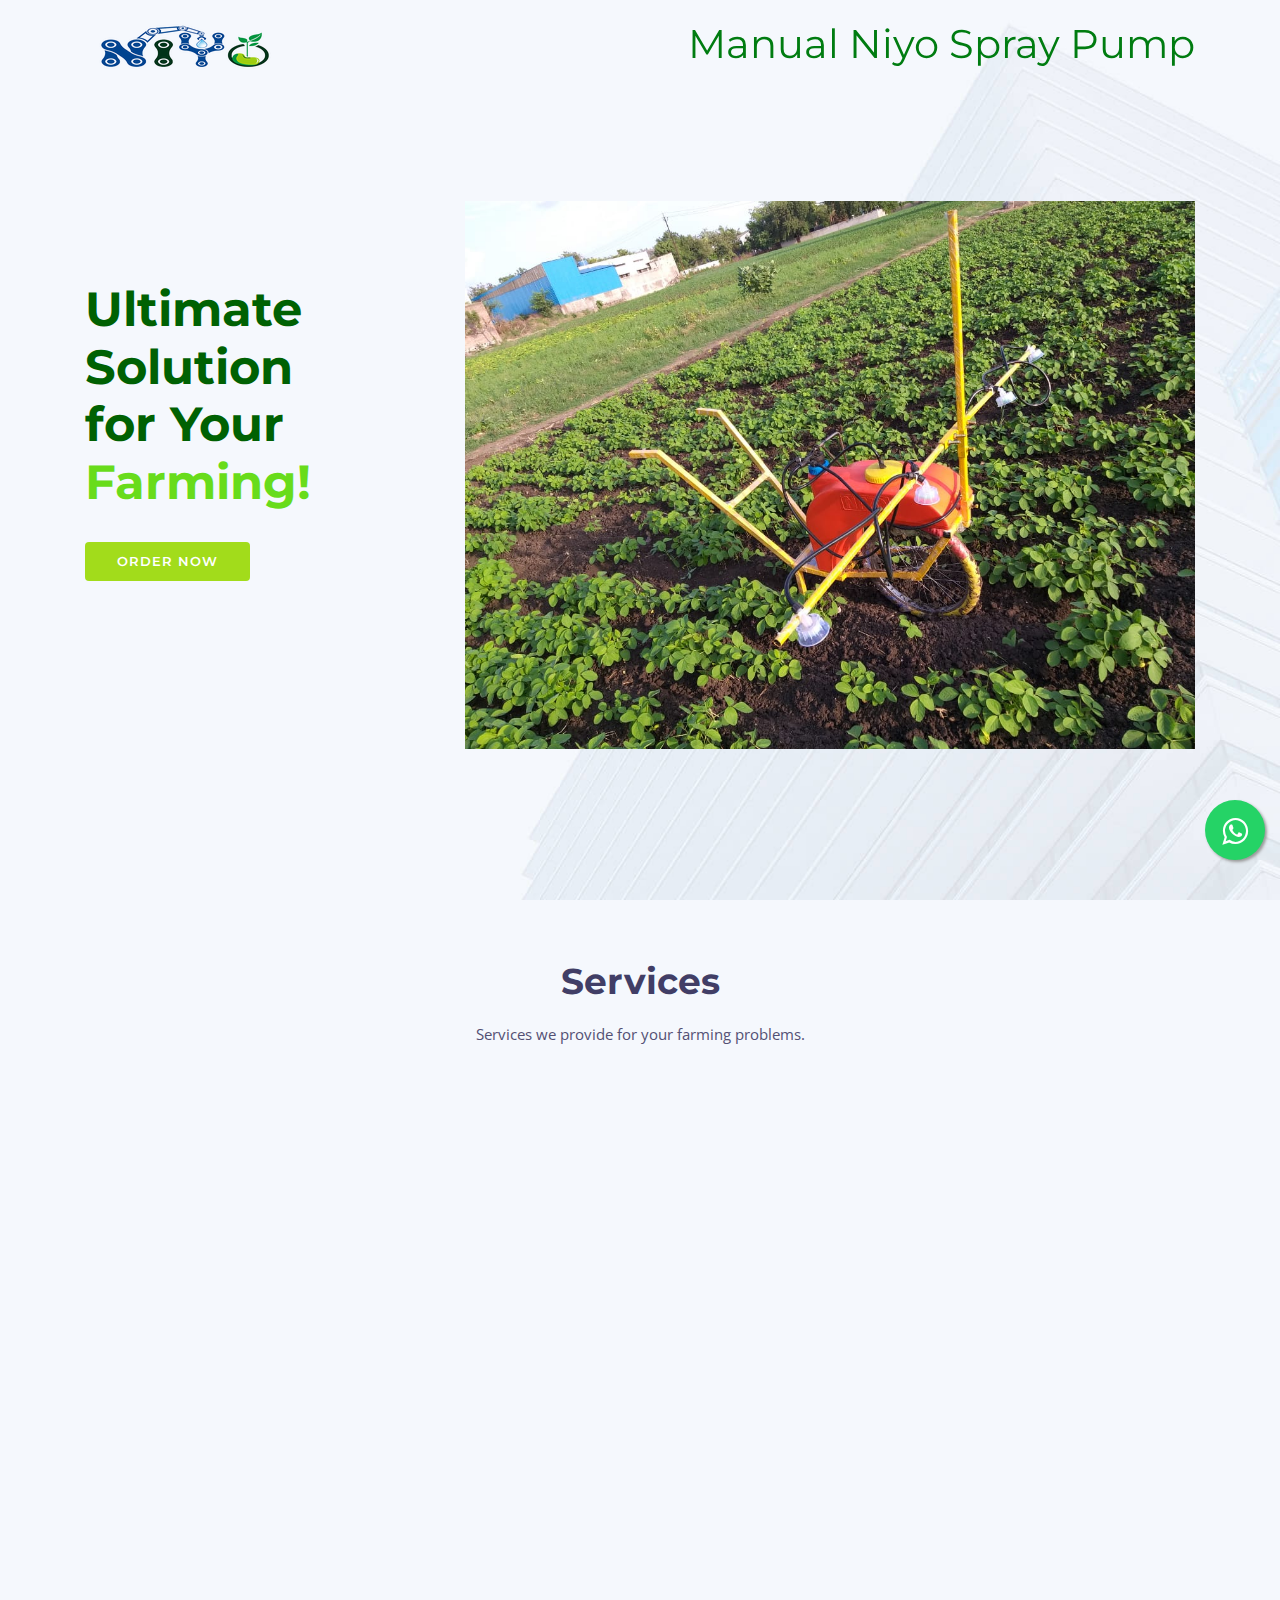
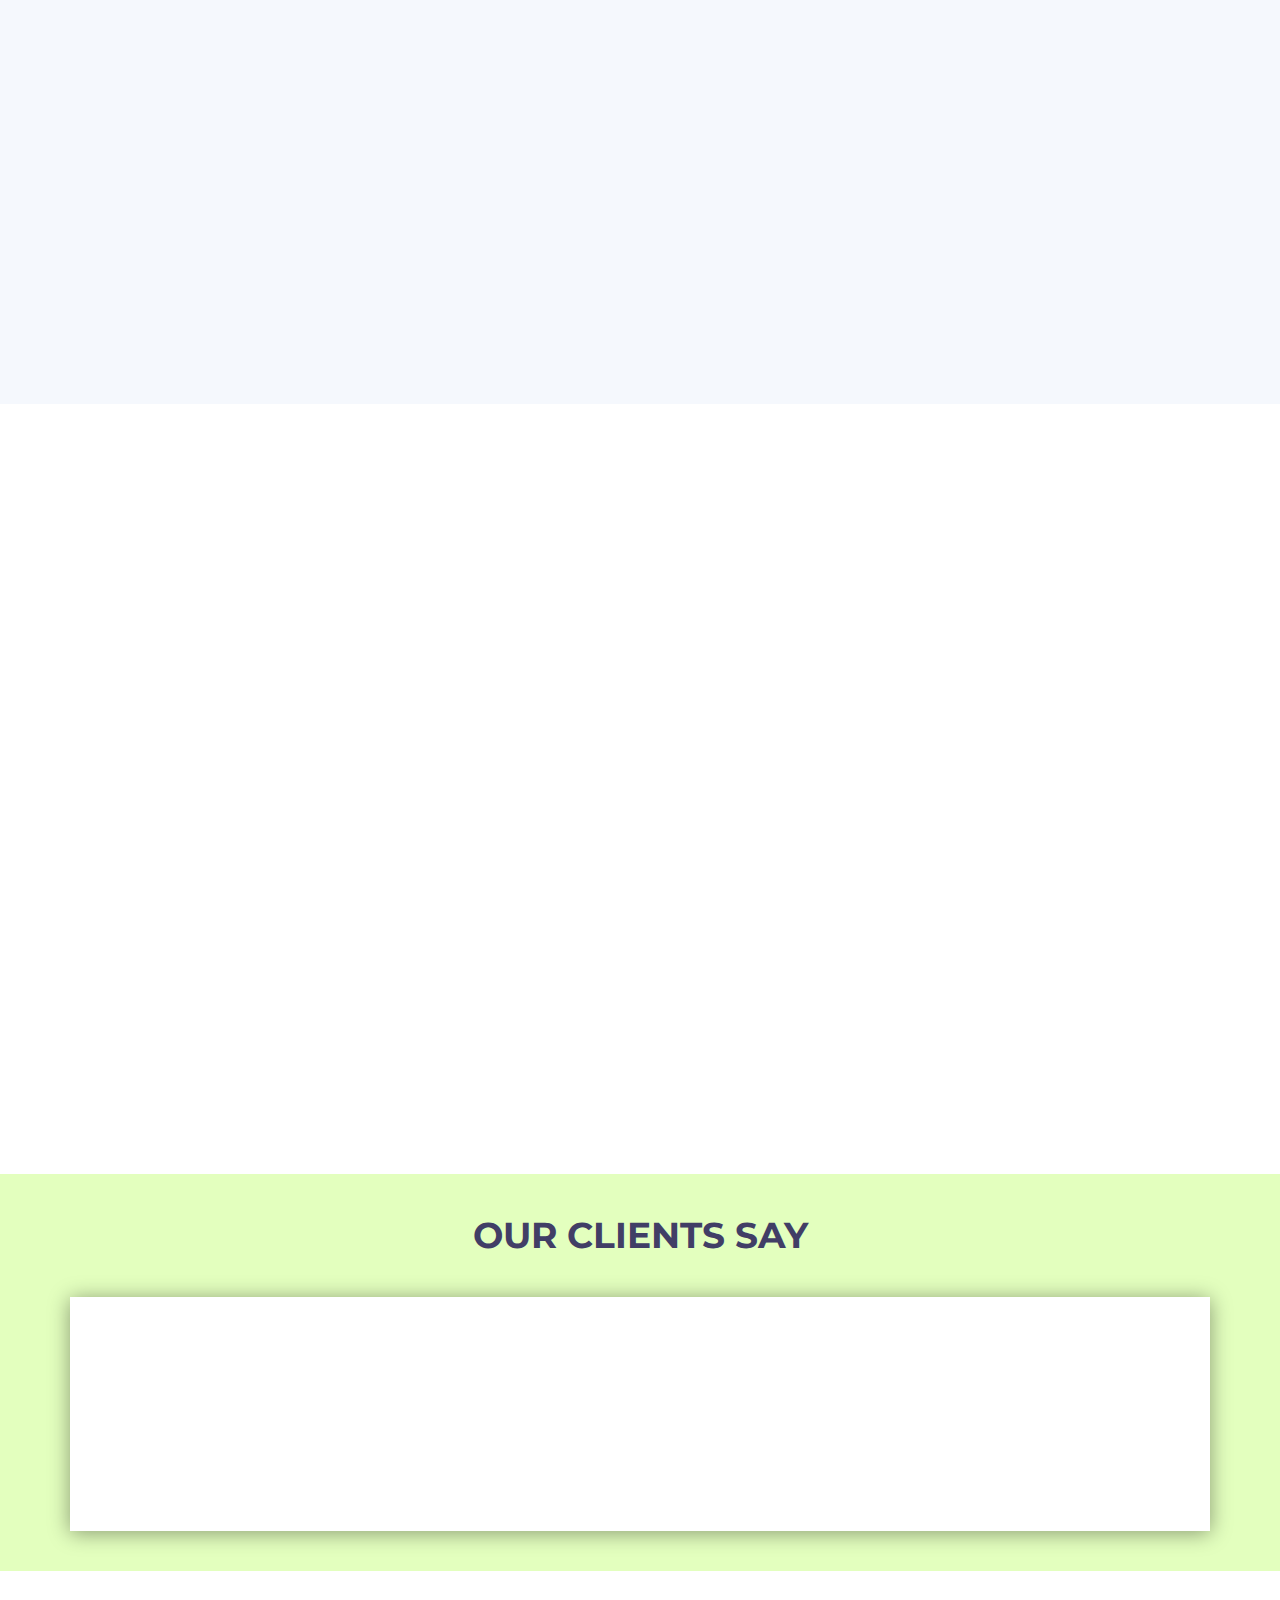
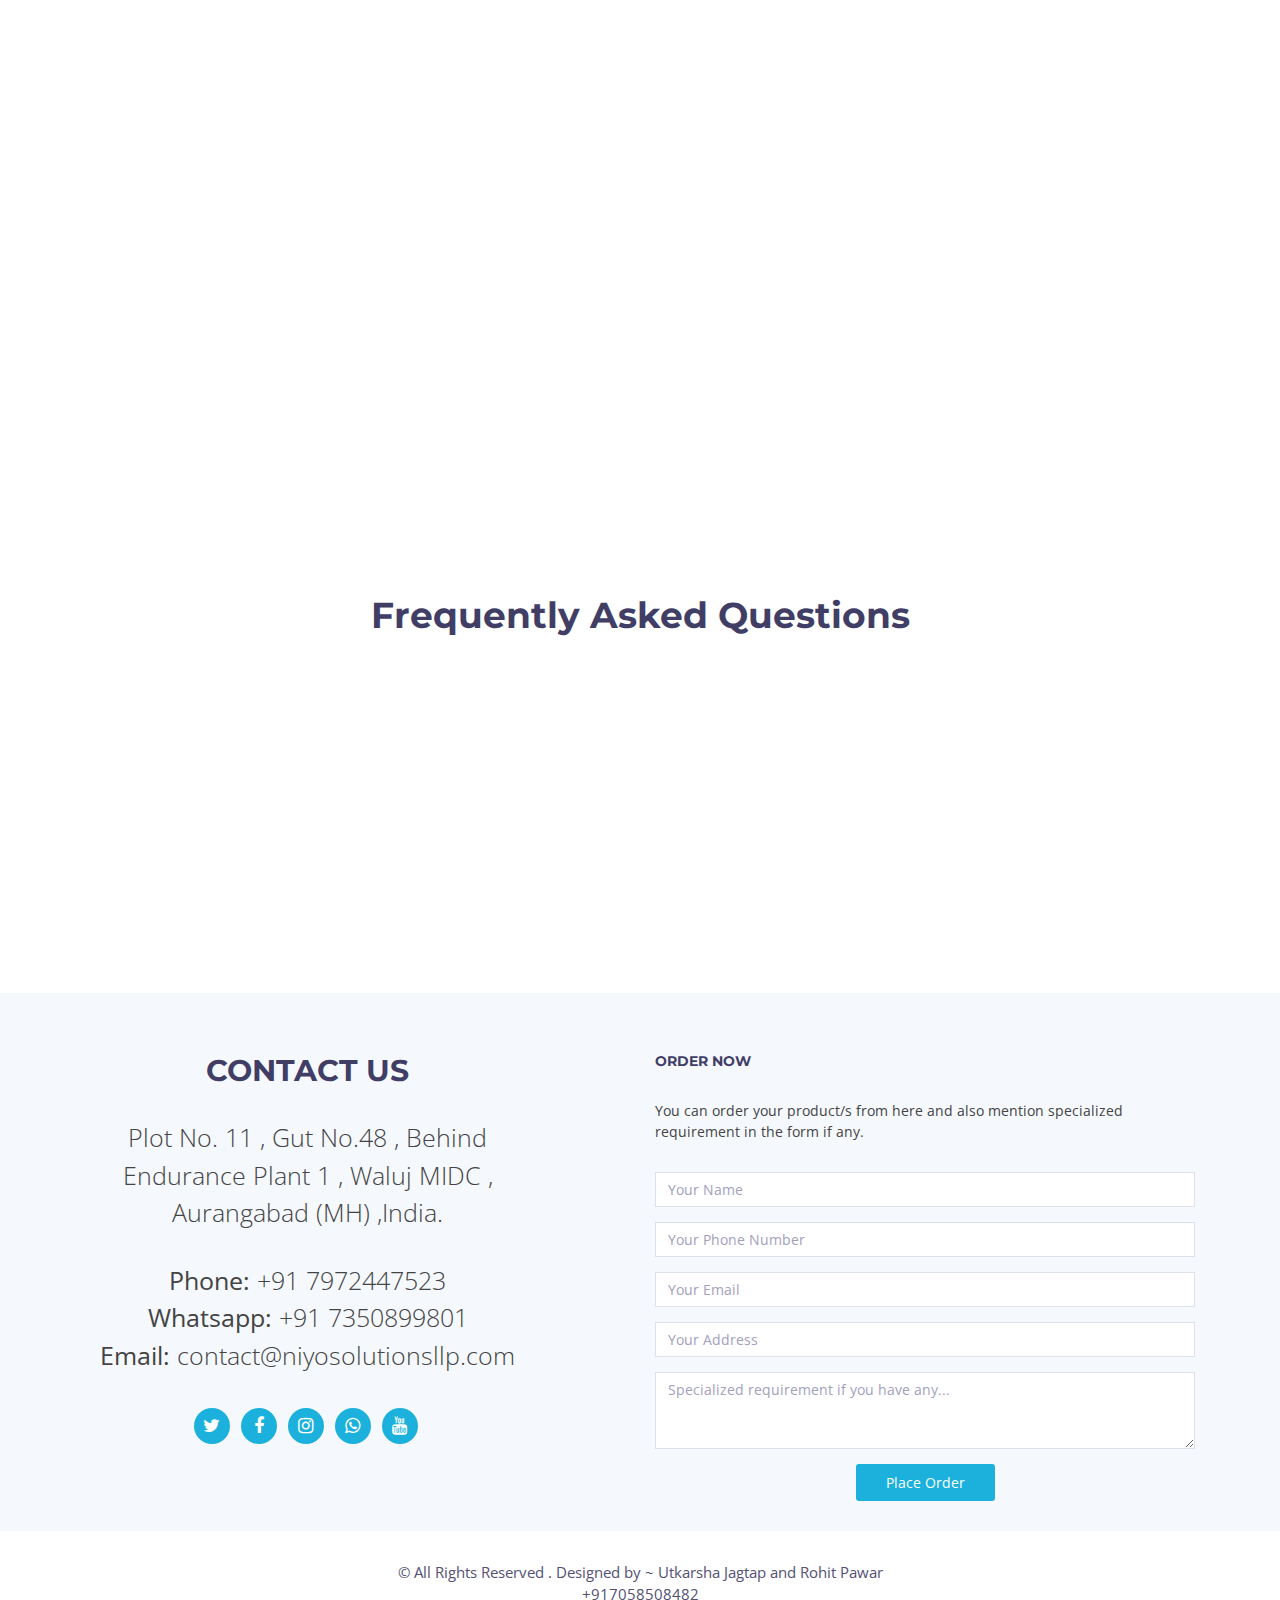
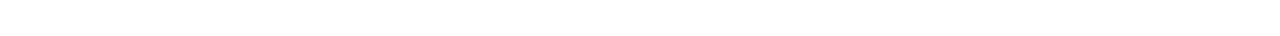
==== product1.html @ 9ae80c31 "my commit for website" ====
<!DOCTYPE html>
<html lang="en">
<head>
  <meta charset="utf-8">
  <title>Manual Niyo Spray Pump</title>
  <meta content="width=device-width, initial-scale=1.0" name="viewport">
  <meta content="" name="keywords">
  <meta content="" name="description">

  <!-- Favicons -->
  <link href="img/logo_m.png" rel="icon">
  
  <!-- Google Fonts -->
  <link href="https://fonts.googleapis.com/css?family=Open+Sans:300,300i,400,400i,500,600,700,700i|Montserrat:300,400,500,600,700" rel="stylesheet">

  <!-- Bootstrap CSS File -->
  <link href="lib_pro/bootstrap/css/bootstrap.min.css" rel="stylesheet">

  <!-- Libraries CSS Files -->
  <link href="lib_pro/font-awesome/css/font-awesome.min.css" rel="stylesheet">
  <link href="lib_pro/animate/animate.min.css" rel="stylesheet">
  <link href="lib_pro/ionicons/css/ionicons.min.css" rel="stylesheet">
  <link href="lib_pro/owlcarousel/assets/owl.carousel.min.css" rel="stylesheet">
  <link href="lib_pro/lightbox/css/lightbox.min.css" rel="stylesheet">

  <!-- Main Stylesheet File -->
  <link href="css_m/product.css" rel="stylesheet">

  <!-- =======================================================
    Theme Name: Rapid
    Theme URL: https://bootstrapmade.com/rapid-multipurpose-bootstrap-business-template/
    Author: BootstrapMade.com
    License: https://bootstrapmade.com/license/
  ======================================================= -->
</head>

<body>
  <!--==========================
  Header
  ============================-->
  <header id="header">

    

    <div class="container">

      <div class="logo float-left">
        <!-- Uncomment below if you prefer to use an image logo -->
      
      <a href="#intro" class="scrollto"><img src="img/logo1.png" alt="" class="img-fluid"></a> 
      </div>

      <div class="main-nav float-right d-none d-lg-block">
        <h1 style="color: rgb(0, 124, 17);">Manual Niyo Spray Pump</h1>
      </div><!-- .main-div -->
      
    </div>
  </header><!-- #header -->

  <!--==========================
    Intro Section
  ============================-->
  <section id="intro" class="clearfix">
    <div class="container d-flex h-100">
      <div class="row justify-content-center align-self-center" >
        <div class="col-md-4 intro-info order-md-first order-last" style="padding-top: 80px;">
          <h2>Ultimate Solution<br>for Your <span>Farming!</span></h2>
          <div>
            <a href="https://api.whatsapp.com/send?phone=917350899801&text=Hello%20sir%20,%20I%20want%20to%20buy%20Niyo%27s%20Sprayer%20." target="_blank" class="btn-get-started scrollto">Order Now</a>
          </div>
        </div>
  
        <div class="col-md-8 intro-img order-md-last order-first" style="padding-top: 50px;">
          <img src="img/pro_1.jpeg" alt="" class="img-fluid">
        </div>
      </div>

    </div>
  </section><!-- #intro -->

  <main id="main">

   

    <!--==========================
      Services Section
    ============================-->
    <section id="services" class="section-bg">
      <div class="container">

        <header class="section-header">
          <h3>Services</h3>
          <p>Services we provide for your farming problems.</p>
        </header>

        <div class="row">

          <div class="col-md-8 col-lg-6 wow bounceInUp" data-wow-delay="0.1s" data-wow-duration="1.4s">
            <div class="box">
              <div class="icon" style="background: #eafde7;"><i class="ion-ios-speedometer-outline" style="color:#41cf2e;"></i></div>
              <h4 class="title"><a href="">100 % FUEL SAVER</a></h4>
              <p class="description">Our sprayer makes you hassle free about this , we don't utilize any type of fuel. We are totally Eco-friendly.</p>
            </div>
          </div>

          <div class="col-md-8 col-lg-6 wow bounceInUp" data-wow-delay="0.2s" data-wow-duration="1.4s">
            <div class="box">
              <div class="icon" style="background: #e1eeff;"><i class="ion-ios-world-outline" style="color: #2282ff;"></i></div>
              <h4 class="title"><a href="">100 % Eco-Friendly</a></h4>
              <p class="description">Niyo Manual Spray Pump does not require any kind of Fuel and thus falls under total environment safety and is Eco-friendly.</p>
            </div>
          </div>

          <div class="col-md-8 col-lg-6 wow bounceInUp" data-wow-duration="1.4s">
            <div class="box">
              <div class="icon" style="background: #fceef3;"><i class="ion-ios-analytics-outline" style="color: #ff689b;"></i></div>
              <h4 class="title"><a href="">Adjustable Height and Nozzels distance</a></h4>
              <p class="description">Sprayer's nozzle height can be increased upto 15 feet and you can maximize distance between nozzles upto 5 feet according to need.</p>
            </div>
          </div>

          <div class="col-md-8 col-lg-6 wow bounceInUp" data-wow-duration="1.4s">
            <div class="box">
              <div class="icon" style="background: #fff0da;"><i class="ion-ios-bookmarks-outline" style="color: #e98e06;"></i></div>
              <h4 class="title"><a href="">Portable , Easily Operated by anyone !</a></h4>
              <p class="description">Niyo Manual Spray Pump is very easy to use and is portable. It is too user-friendly and is speacially designed considering Indian Farmers. </p>
            </div>
          </div>

          <div class="col-md-8 col-lg-6 wow bounceInUp" data-wow-delay="0.2s" data-wow-duration="1.4s">
            <div class="box">
              <div class="icon" style="background: #ecebff;"><i class="ion-ios-clock-outline" style="color: #8660fe;"></i></div>
              <h4 class="title"><a href="">SAVES YOUR TIME UPTO 70%</a></h4>
              <p class="description">Traditional methods take 1-2 hrs of spraying 1acre but our smart spraying method covers it only in 20-25 min.</p>
            </div>
          </div>

          <div class="col-md-8 col-lg-6 wow bounceInUp" data-wow-delay="0.1s" data-wow-duration="1.4s">
            <div class="box">
              <div class="icon" style="background: #e6fdfc;"><i class="ion-ios-paper-outline" style="color: #3fcdc7;"></i></div>
              <h4 class="title"><a href="">REDUCES COST UPTO 84%</a></h4>
              <p class="description">Earlier we needed fuel & high cost sprayers but we provide you our
                 sprayer at very low cost ,it's fuel free and requires less human efforts.</p>
            </div>
          </div>
          
          
         

        </div>

      </div>
    </section><!-- #services -->

    <!--==========================
      Why Us Section
    ============================-->
    <section id="why-us" class="wow fadeIn">
      <div class="container-fluid">
        
        <header class="section-header">
          <h3>Why choose Niyo Solutions?</h3>
          
        </header>

        <div class="row">

          <div class="col-lg-6">
            <div class="why-us-img" style="padding-left:75px;">
              <iframe width="600" height="400" src="https://www.youtube.com/embed/4f6DXYgSiho"> </iframe> 
              
            </div>
          </div>

          <div class="col-lg-6">
            <div class="why-us-content" style="padding-top: 25px;">
              <p>Manual Niyo Spray Pump is an ultimate and efficient solution for spraying.<br>
              Our NIYO M24 model number sprayer is an ultimate solution to farmers who are facing issues like backpain , eye -irritation due to pesticides.
              </p>
             

              <div class="features wow bounceInUp clearfix">
                <i class="fa fa-credit-card" style="color: #004b23;"></i>
             
                <h4>Cost Efficient</h4>
                
              </div>

              <div class="features wow bounceInUp clearfix">
                <i class="fa fa-hourglass-end" style="color: #007200;"></i>
             
                <h4>Time Saver</h4>
                
              </div>

              <div class="features wow bounceInUp clearfix">
                <i class="fa fa-thumbs-o-up" style="color: #38b000;"></i>
             
                <h4>Adjustable Height and Nozzel distance</h4>
                
              </div>

              <div class="features wow bounceInUp clearfix">
                <i class="fa fa-wrench" style="color: #9ef01a;"></i>
                <h4>Negligible Maintenance</h4>
                
              </div>
              
              <div class="features wow bounceInUp clearfix">
                <i class="fa fa-truck" style="color: #eeef20;"></i>
                <h4>Delivery of Products</h4>
                
              </div>

              <div class="features wow bounceInUp clearfix">
                <i class="fa fa-check-square-o" style="color: #e4ff1a;"></i>
                <h4>Portable , Easily Operated by anyone.</h4>
                
              </div>
              


            </div>

          </div>

        </div>

      </div>

      <div class="container">
        <div class="row counters">

          <div class="col-lg-4 col-6 text-center">
            <span data-toggle="counter-up">100</span>
            <p>% Fuel Saver</p>
          </div>

          <div class="col-lg-4 col-6 text-center">
            <span data-toggle="counter-up">0</span>
            <p> % Maitenance Cost</p>
          </div>

          <div class="col-lg-4 col-6 text-center">
            <span data-toggle="counter-up">70</span>
            <p>% Time Saver</p>
          </div>

          
  
        </div>

      </div>
    </section>

   

   

    <!--==========================
      Clients Section
    ============================-->
    <section id="testimonials" style="background-color: rgb(227, 255, 190);">
      <div class="container" >

        <header class="section-header">
          <h3>OUR CLIENTS SAY</h3>
        </header>

        <div class="row justify-content-center" style="box-shadow: 0 2px 20px rgba(0,0,0,0.4); padding: 50px; background-color: rgb(255, 255, 255);">
          <div class="col-lg-8">

            <div class="owl-carousel testimonials-carousel wow fadeInUp">
    
              <div class="testimonial-item">
                
                <h3>PRAVIN PAWAR
                  </h3>
                <h4>Farmer</h4>
                <p>
                  "Best sprayer, saves time and its within my budget,very happy.Thanks Niyo"
                </p>
              </div>
    
              <div class="testimonial-item">
                
                <h3>महेश पाटिल
                 </h3>
                <h4> प्रगतशिल शेतकरी</h4>
                <p style="text-align: center;" >
                  " खुप छान फ़वारा आहे , मला खुप मदत होत आहे "
                </p>
              </div>
    
              <div class="testimonial-item">
               
                <h3>SHEAWALE PATIL
                  </h3>
                <h4>Farmer</h4>
                <p style="text-align: center;" >
                  "Khup chhan fawara ahe , mala aata rojkaryachi garaj rahili nahi "
                </p>
              </div>
    
              <div class="testimonial-item">
                
                <h3>SURAJ THETE
                 </h3>
                <h4> Farmer</h4>
                <p style="text-align: center;" >
                  "Ekdum tension free sprayer aahe , dhanyawad niyo ...."
                </p>
              </div>

            </div>

          </div>
        </div>


      </div>
    </section><!-- #testimonials -->

    

    

    <!--==========================
      Pricing Section
    ============================-->
    <section id="pricing" class="wow fadeInUp section-bg">

      <div class="container">

        <header class="section-header">
          <h3>Features</h3>
          
        </header>

        <div class="row flex-items-xs-middle flex-items-xs-center">
      
          <!-- 1 card  -->
          <div class="col-xs-12 col-lg-4">
            <div class="card">
              <div>
                <h3 style="font-size: 25px; text-align: center; padding:2px ; padding-bottom: 8px; ">USE WITHOUT ANY MAINTENANCE</h3>
              </div>
              <div class="card-block">
                <p>We know the farmers problem while maintaining any type of equipment because we are also farmers son's. So we have designed and manufactured
                  our each and every equipment with high quality materials. Thus there is no high maintenance for our sprayer.</p>
                
              </div>
            </div>
          </div>
      
          <!-- 2 card  -->
          <div class="col-xs-12 col-lg-4">
            <div class="card">
              <div>
                <h3 style="font-size: 25px; text-align: center; padding:2px ; padding-bottom: 8px; ">REDUCES COST UPTO <br> 84%</h3>
              </div>
              <div class="card-block">
                <p>In traditional method, we needed labourers, heavy fuel and high cost sprayers but in modern age farming we are providing our sprayer at very low
                   cost and it is totally fuel free and requires very less human efforts. Which saves your spraying cost up to 85 % and is very efficient.</p>
                
              </div>
            </div>
          </div>
      
          <!-- 3 card -->
          <div class="col-xs-12 col-lg-4">
            <div class="card">
              <div>
                <h3 style="font-size: 25px; text-align: center; padding:2px ; padding-bottom: 8px; ">100% <br> FUEL SAVER</h3>
              </div>
              <div class="card-block">
                <p>In 21st century , its very necessary and vital to save fuel for us and our society . Also randomly increasing fuel prices is a major issue. 
                  Our sprayer makes you hassle free about this , our spray does not  require any type of fuel. Our SPray is thus totally Eco-friendly .</p>
                
              </div>
            </div>
          </div>
    </section><!-- #pricing -->

    <!--==========================
      Frequently Asked Questions Section
    ============================-->
    <section id="faq">
      <div class="container">
        <header class="section-header">
          <h3>Frequently Asked Questions</h3>
         
        </header>

        <ul id="faq-list" class="wow fadeInUp">
          <li>
            <a data-toggle="collapse" class="collapsed" href="#faq1">What is the maximum height of nozzles?
             <i class="ion-android-remove"></i></a>
            <div id="faq1" class="collapse" data-parent="#faq-list">
              <p>
                We can adjust and costomize nozzels as per our need , we provide 4 Nozzels which give you normal spraying pressure but if you require high
                 pressure then you can decrease its number. 
                Our sprayer nozzle's height can be increased up to 15 feet and you can maximize distance between 2 nozzles up to 5 feet according to your need.
              </p>
            </div>
          </li>

          <li>
            <a data-toggle="collapse" href="#faq2" class="collapsed">Who can use this sprayer ?
               <i class="ion-android-remove"></i></a>
            <div id="faq2" class="collapse" data-parent="#faq-list">
              <p>
                Our sprayer is easy to use ,any person can operate it even a 15 years old child also, the farmers who are facing labour problems or farmers 
                who want to save their time and money can use this sprayer. 
              </p>
            </div>
          </li>

          <li>
            <a data-toggle="collapse" href="#faq3" class="collapsed">Is there any maintenance required ?
           <i class="ion-android-remove"></i></a>
            <div id="faq3" class="collapse" data-parent="#faq-list">
              <p>
                No, Our sprayer is totally maintenance free even it don’t need any type of fuel.
              </p>
            </div>
          </li>

          <li>
            <a data-toggle="collapse" href="#faq4" class="collapsed">How can we order this sprayer ?
           <i class="ion-android-remove"></i></a>
            <div id="faq4" class="collapse" data-parent="#faq-list">
              <p>
                Just get in touch with us. We are always happy to help you.
              </p>
            </div>
          </li>

          

        </ul>

      </div>
    </section><!-- #faq -->

  </main>

  <!--==========================
    conact start
  ============================-->
  <footer id="footer" class="section-bg">
    <div class="footer-top">
      <div class="container">

        <div class="row">

          <div class="col-lg-6" style="background-image: url(img/);">

            <div class="row">

                

                <div class="col-sm-10" style="font-size: 25px; font-weight: 300; text-align: center;">
                  

                  <div class="footer-links">
                    <h4 style="font-size: 30px;">Contact Us</h4>
                    <p>
                      Plot No. 11 , Gut No.48 , Behind Endurance Plant 1 ,

                        Waluj MIDC ,
                        Aurangabad (MH) ,India.</p>
                     <p> <strong>Phone:</strong> +91 7972447523<br>
                      <strong>Whatsapp:</strong> +91 7350899801<br>
                      <strong>Email:</strong> contact@niyosolutionsllp.com<br>
                    </p>
                  </div>

                  <div class="social-links">
                    <a href="https://twitter.com/LlpNiyo?s=09" target="_blank" class="twitter"><i class="fa fa-twitter"></i></a>
                    <a href="https://lm.facebook.com/l.php?u=https%3A%2F%2Ffb.me%2Fniyollp&h=AT2tkGIOZsbd2lFLYuUROCdG6U4Cm3FbDkTb4c2WFKDmPPTzb2dl3r2mo48W1eXOyihnhLE0_9owYhAS_-CkjbdeAPuKrCLQOXrYj5q7pmBg2HN7ze_yq_p4kAnFs3FoJq7s3I5JFeiSFrzlI6ZSxQ" target="_blank" class="facebook"><i class="fa fa-facebook"></i></a>
                    <a href="https://instagram.com/niyo_llp?igshid=h20y0y0txwg7" target="_blank" class="instagram"><i class="fa fa-instagram"></i></a>
                    <a href="https://api.whatsapp.com/send?phone=917350899801&text=Hello%20sir%20,%20i%20want%20to%20buy%20niyo%27s%20sprayer%20.." target="_blank" class="whatsapp"><i class="fa fa-whatsapp"></i></a>
                    <a href="https://www.youtube.com/channel/UCPbABQI_S0S0kdCkqOB2TlA" target="_blank" class="youtube"><i class="fa fa-youtube"></i></a>
                  </div>

                </div>

            </div>

          </div>

          <div class="col-lg-6">

            <div class="form">
              
              <h4>Order Now</h4>
              <p>You can order your product/s from here and also mention specialized requirement in the form if any.</p>
              <form action="" method="post" role="form" class="contactForm">
                <div class="form-group">
                  <input type="text" name="name" class="form-control" id="name" placeholder="Your Name" data-rule="minlen:4" required data-msg="Please enter at least 4 chars" />
                  <div class="validation"></div>
                </div>
                <div class="form-group">
                  <input type="tel" name="phone" class="form-control" id="phone" placeholder="Your Phone Number" data-rule="minlen:10" 
                  required data-msg="Please enter correct Mobile Number" />
                  <div class="validation"></div>
                </div>
                <div class="form-group">
                  <input type="email" class="form-control" name="email" id="email" placeholder="Your Email" required data-rule="email" data-msg="Please enter a valid email" />
                  <div class="validation"></div>
                </div>
                <div class="form-group">
                  <input type="text" class="form-control" name="address" id="address" placeholder="Your Address" data-rule="minlen:4" required data-msg="Please enter at least 8 chars of subject" />
                  <div class="validation"></div>
                </div>
                <div class="form-group">
                  <textarea class="form-control" name="message" rows="3"  data-msg="Please write something for us" placeholder="Specialized requirement if you have any..."></textarea>
                  <div class="validation"></div>
                </div>

                <div id="sendmessage">Your message has been sent. Thank you!</div>
                <div id="errormessage"></div>

                <div class="text-center"><button type="submit" title="Send Message">Place Order</button></div>
              </form>
            </div>

            

          </div>

          

        </div>

      </div>
    </div>

    <div class="container">
      <div class="copyright">
       © All Rights Reserved . Designed by ~ Utkarsha Jagtap and Rohit Pawar<br>+917058508482
      </div>
      
    </div>
  </footer><!-- #footer -->

 
  
  <a  class="whats-app" href="https://wa.me/917350899801?text=I%20am%20interested%20in%20your%20product." target="_blank">
    <i class="fa fa-whatsapp my-float"></i></a>


  

  <!-- JavaScript Libraries -->
  <script src="lib_pro/jquery/jquery.min.js"></script>
  <script src="lib_pro/jquery/jquery-migrate.min.js"></script>
  <script src="lib_pro/bootstrap/js/bootstrap.bundle.min.js"></script>
  <script src="lib_pro/easing/easing.min.js"></script>
  <script src="lib_pro/mobile-nav/mobile-nav.js"></script>
  <script src="lib_pro/wow/wow.min.js"></script>
  <script src="lib_pro/waypoints/waypoints.min.js"></script>
  <script src="lib_pro/counterup/counterup.min.js"></script>
  <script src="lib_pro/owlcarousel/owl.carousel.min.js"></script>
  <script src="lib_pro/isotope/isotope.pkgd.min.js"></script>
  <script src="lib_pro/lightbox/js/lightbox.min.js"></script>
  <!-- Contact Form JavaScript File -->
  <script src="contactform/contactform.js"></script>

  <!-- Template Main Javascript File -->
  <script src="js/main_product.js"></script>

</body>
</html>
---- css_m/product.css ----
/*
  Theme Name: Rapid
  Theme URL: https://bootstrapmade.com/rapid-multipurpose-bootstrap-business-template/
  Author: BootstrapMade.com
  License: https://bootstrapmade.com/license/
*/

/*--------------------------------------------------------------
# General
--------------------------------------------------------------*/

body {
  background: #fff;
  color: #444;
  font-family: "Open Sans", sans-serif;
}

a {
  color: #b2dc1b;
  transition: 0.5s;
}

a:hover,
a:active,
a:focus {
  color: #0a98c0;
  outline: none;
  text-decoration: none;
}

p {
  padding: 0;
  margin: 0 0 30px 0;
}

h1,
h2,
h3,
h4,
h5,
h6 {
  font-family: "Montserrat", sans-serif;
  font-weight: 400;
  margin: 0 0 20px 0;
  padding: 0;
}

/* Back to top button */

.back-to-top {
  position: fixed;
  display: none;
  background: #b2dc1b;
  color: #fff;
  width: 44px;
  height: 44px;
  text-align: center;
  line-height: 1;
  font-size: 16px;
  border-radius: 50%;
  right: 15px;
  bottom: 15px;
  transition: background 0.5s;
  z-index: 11;
}

.back-to-top i {
  padding-top: 12px;
  color: #fff;
}

/* Prelaoder */

#preloader {
  position: fixed;
  top: 0;
  left: 0;
  right: 0;
  bottom: 0;
  z-index: 9999;
  overflow: hidden;
  background: #fff;
}

#preloader:before {
  content: "";
  position: fixed;
  top: calc(50% - 30px);
  left: calc(50% - 30px);
  border: 6px solid #f2f2f2;
  border-top: 6px solid #1bb1dc;
  border-radius: 50%;
  width: 60px;
  height: 60px;
  -webkit-animation: animate-preloader 1s linear infinite;
  animation: animate-preloader 1s linear infinite;
}

@-webkit-keyframes animate-preloader {
  0% {
    -webkit-transform: rotate(0deg);
    transform: rotate(0deg);
  }

  100% {
    -webkit-transform: rotate(360deg);
    transform: rotate(360deg);
  }
}

@keyframes animate-preloader {
  0% {
    -webkit-transform: rotate(0deg);
    transform: rotate(0deg);
  }

  100% {
    -webkit-transform: rotate(360deg);
    transform: rotate(360deg);
  }
}

/*--------------------------------------------------------------
# Top Bar
--------------------------------------------------------------*/



/*--------------------------------------------------------------
# Header
--------------------------------------------------------------*/

#header {
  height: 110px;
  transition: all 0.5s;
  z-index: 997;
  transition: all 0.5s;
  padding: 20px 0;
  position: fixed;
  left: 0;
  top: 0;
  right: 0;
  transition: all 0.5s;
  z-index: 997;
}

#header.header-scrolled,
#header.header-pages {
  height: 70px;
  padding: 15px 0;
  background-color: #fff;
  box-shadow: 0px 0px 30px rgba(127, 137, 161, 0.3);
}

#header.header-scrolled #topbar,
#header.header-pages #topbar {
  display: none;
}

#header .logo h1 {
  font-size: 46px;
  margin: 0;
  padding: 0;
  line-height: 1;
  font-weight: 400;
  letter-spacing: 3px;
  text-transform: uppercase;
}

#header .logo h1 a,
#header .logo h1 a:hover {
  color: #413e66;
  text-decoration: none;
}

#header .logo img {
  padding: 0;
 
  max-height: 56px;
}

.main-pages {
  margin-top: 60px;
}

/*--------------------------------------------------------------
# Intro Section
--------------------------------------------------------------*/

#intro {
  width: 100%;
  height: 100vh;
  position: relative;
  background: #f5f8fd url("../img/intro-bg.jpg") center top no-repeat;
  background-size: cover;
}

#intro .intro-info h2 {
  color: #006103;
  margin-bottom: 30px;
  margin-top: 50px;
  font-size: 48px;
  font-weight: 700;
}

#intro .intro-info h2 span {
  color: #68dc1b;
}

#intro .intro-info .btn-get-started,
#intro .intro-info .btn-services {
  font-family: "Montserrat", sans-serif;
  font-size: 13px;
  font-weight: 600;
  text-transform: uppercase;
  letter-spacing: 1px;
  display: inline-block;
  padding: 10px 32px;
  border-radius: 4px;
  transition: 0.5s;
  color: #fff;
  background: #a2dc1b;
  color: #fff;
}

#intro .intro-info .btn-get-started:hover,
#intro .intro-info .btn-services:hover {
  background: #073801;
}

/*--------------------------------------------------------------
# Navigation Menu
--------------------------------------------------------------*/

/* Desktop Navigation */

.main-nav {
  /* Drop Down */
  /* Deep Drop Down */
}

.main-nav,
.main-nav * {
  margin: 0;
  padding: 0;
  list-style: none;
}

.main-nav > ul > li {
  position: relative;
  white-space: nowrap;
  float: left;
}

.main-nav a {
  display: block;
  position: relative;
  color: #413e66;
  padding: 10px 15px;
  transition: 0.3s;
  font-size: 14px;
  font-family: "Open Sans", sans-serif;
  text-transform: uppercase;
  font-weight: 600;
}

.main-nav a:hover,
.main-nav .active > a,
.main-nav li:hover > a {
  color: #1bb1dc;
  text-decoration: none;
}

.main-nav .drop-down ul {
  display: block;
  position: absolute;
  left: 0;
  top: calc(100% - 30px);
  z-index: 99;
  opacity: 0;
  visibility: hidden;
  padding: 10px 0;
  background: #fff;
  box-shadow: 0px 0px 30px rgba(127, 137, 161, 0.25);
  transition: ease all 0.3s;
}

.main-nav .drop-down:hover > ul {
  opacity: 1;
  top: 100%;
  visibility: visible;
}

.main-nav .drop-down li {
  min-width: 180px;
  position: relative;
}

.main-nav .drop-down ul a {
  padding: 10px 20px;
  font-size: 14px;
  font-weight: 500;
  text-transform: none;
  color: #065e77;
}

.main-nav .drop-down ul a:hover,
.main-nav .drop-down ul .active > a,
.main-nav .drop-down ul li:hover > a {
  color: #1bb1dc;
}

.main-nav .drop-down > a:after {
  content: "\f107";
  font-family: FontAwesome;
  padding-left: 10px;
}

.main-nav .drop-down .drop-down ul {
  top: 0;
  left: calc(100% - 30px);
}

.main-nav .drop-down .drop-down:hover > ul {
  opacity: 1;
  top: 0;
  left: 100%;
}

.main-nav .drop-down .drop-down > a {
  padding-right: 35px;
}

.main-nav .drop-down .drop-down > a:after {
  content: "\f105";
  position: absolute;
  right: 15px;
}

/* Mobile Navigation */

.mobile-nav {
  position: fixed;
  top: 0;
  bottom: 0;
  z-index: 9999;
  overflow-y: auto;
  left: -260px;
  width: 260px;
  padding-top: 18px;
  background: rgba(40, 38, 70, 0.8);
  transition: 0.4s;
}

.mobile-nav * {
  margin: 0;
  padding: 0;
  list-style: none;
}

.mobile-nav a {
  display: block;
  position: relative;
  color: #fff;
  padding: 10px 20px;
  font-weight: 500;
}

.mobile-nav a:hover,
.mobile-nav .active > a,
.mobile-nav li:hover > a {
  color: #8dc2fa;
  text-decoration: none;
}

.mobile-nav .drop-down > a:after {
  content: "\f078";
  font-family: FontAwesome;
  padding-left: 10px;
  position: absolute;
  right: 15px;
}

.mobile-nav .active.drop-down > a:after {
  content: "\f077";
}

.mobile-nav .drop-down > a {
  padding-right: 35px;
}

.mobile-nav .drop-down ul {
  display: none;
  overflow: hidden;
}

.mobile-nav .drop-down li {
  padding-left: 20px;
}

.mobile-nav-toggle {
  position: fixed;
  right: 0;
  top: 0;
  z-index: 9998;
  border: 0;
  background: none;
  font-size: 24px;
  transition: all 0.4s;
  outline: none !important;
  line-height: 1;
  cursor: pointer;
  text-align: right;
}

.mobile-nav-toggle i {
  margin: 18px 18px 0 0;
  color: #065e77;
}

.mobile-nav-overly {
  width: 100%;
  height: 100%;
  z-index: 9997;
  top: 0;
  left: 0;
  position: fixed;
  background: rgba(40, 38, 70, 0.8);
  overflow: hidden;
  display: none;
}

.mobile-nav-active {
  overflow: hidden;
}

.mobile-nav-active .mobile-nav {
  left: 0;
}

.mobile-nav-active .mobile-nav-toggle i {
  color: #fff;
}

/*--------------------------------------------------------------
# Sections
--------------------------------------------------------------*/

/* Sections Header
--------------------------------*/

.section-header h3 {
  font-size: 36px;
  color: #413e66;
  text-align: center;
  font-weight: 700;
  position: relative;
  font-family: "Montserrat", sans-serif;
}

.section-header p {
  text-align: center;
  margin: auto;
  font-size: 15px;
  padding-bottom: 60px;
  color: #535074;
  width: 50%;
}

/* Section with background
--------------------------------*/

.section-bg {
  background: #f5f8fd;
}

/* About Us Section
--------------------------------*/

#about {
  padding: 80px 0;
}

#about .about-content {
  padding-top: 40px;
}

#about .about-content h2 {
  color: #413e66;
  font-family: "Montserrat", sans-serif;
  font-weight: 700;
}

#about .about-content h3 {
  color: #696592;
  font-weight: 400;
  font-size: 22px;
  font-style: italic;
}

#about .about-content ul {
  list-style: none;
  padding: 0;
}

#about .about-content ul li {
  padding-bottom: 10px;
}

#about .about-content ul li i {
  font-size: 20px;
  padding-right: 4px;
  color: #1bb1dc;
}

#about .about-img {
  position: relative;
  margin: 30px 30px 30px 30px;
}

#about .about-img img {
  width: 100%;
  border: 8px solid #fff;
  transition: .5s;
}

#about .about-img img:hover {
  width: 100%;
  -webkit-transform: scale(1.03);
  transform: scale(1.03);
}

#about .about-img::before {
  position: absolute;
  left: -31px;
  top: -30px;
  width: 90%;
  height: 92%;
  z-index: -1;
  content: '';
  background-color: #ebf1fa;
  transition: .5s;
}

#about .about-img::after {
  position: absolute;
  right: -31px;
  bottom: -30px;
  width: 90%;
  height: 92%;
  z-index: -1;
  content: '';
  background-color: #ebf1fa;
  transition: .5s;
}

/* Services Section
--------------------------------*/

#services {
  padding: 60px 0 40px 0;
}

#services .box {
  padding: 30px;
  position: relative;
  overflow: hidden;
  border-radius: 10px;
  margin: 0 10px 40px 10px;
  background: #fff;
  box-shadow: 0 10px 29px 0 rgba(68, 88, 144, 0.1);
  transition: all 0.3s ease-in-out;
  text-align: center;
}

#services .box:hover {
  -webkit-transform: scale(1.1);
  transform: scale(1.1);
}

#services .icon {
  margin: 0 auto 15px auto;
  padding-top: 12px;
  display: inline-block;
  text-align: center;
  border-radius: 50%;
  width: 60px;
  height: 60px;
}

#services .icon i {
  font-size: 36px;
  line-height: 1;
}

#services .title {
  font-weight: 700;
  margin-bottom: 15px;
  font-size: 18px;
}

#services .title a {
  color: #111;
}

#services .box:hover .title a {
  color: #1bb1dc;
}

#services .description {
  font-size: 14px;
  line-height: 28px;
  margin-bottom: 0;
  text-align: left;
}

/* Why Us Section
--------------------------------*/

#why-us {
  padding: 60px 0;
}

#why-us .why-us-content .features {
  margin: 0 0 15px 0;
  padding: 0;
  transition: 0.3s ease-in-out;
}

#why-us .why-us-content .features i {
  font-size: 36px;
  float: left;
}

#why-us .why-us-content .features h4 {
  font-size: 24px;
  font-weight: 600;
  margin-left: 56px;
  color: #413e66;
  margin-bottom: 5px;
}

#why-us .why-us-content .features p {
  font-size: 16px;
  margin-left: 56px;
  color: #555186;
}

#why-us .counters {
  padding-top: 40px;
}

#why-us .counters span {
  font-family: "Montserrat", sans-serif;
  font-weight: bold;
  font-size: 48px;
  display: block;
  color: #555186;
}

#why-us .counters p {
  padding: 0;
  margin: 0 0 20px 0;
  font-family: "Montserrat", sans-serif;
  font-size: 14px;
  color: #8a87b6;
}

/
/* Features Section
--------------------------------*/

#features {
  padding: 80px 0;
}

#features h4 {
  font-weight: 600;
  font-size: 24px;
}


/* Testimonials Section
--------------------------------*/

#testimonials {
  padding: 40px 0;
}

#testimonials .section-header {
  margin-bottom: 40px;
}

#testimonials .testimonial-item .testimonial-img {
  width: 120px;
  border-radius: 50%;
  border: 4px solid #fff;
  
}

#testimonials .testimonial-item h3 {
  font-size: 20px;
  font-weight: bold;
  text-align: center;
  color: #111;
 
}

#testimonials .testimonial-item h4 {
  font-size: 14px;
  color: #999;
  text-align: center;
  
}

#testimonials .testimonial-item p {
  font-style: italic;
  margin: auto;
}

#testimonials .owl-nav,
#testimonials .owl-dots {
  margin-top: 5px;
  text-align: center;
}

#testimonials .owl-dot {
  display: inline-block;
  margin: 0 5px;
  width: 12px;
  height: 12px;
  border-radius: 50%;
  background-color: #ddd;
}

#testimonials .owl-dot.active {
  background-color: #88dc1b;
}


/* Pricing Section
--------------------------------*/

#pricing {
  padding: 80px 0;
}

#pricing .card {
  border: 0;
  border-radius: 0px;
  box-shadow: 0 3px 0px 0 rgba(65, 62, 102, 0.08);
  transition: all .3s ease-in-out;
  padding: 36px 0;
  position: relative;
}

#pricing .card:after {
  content: '';
  position: absolute;
  top: 0;
  left: 0;
  width: 0%;
  height: 5px;
  background-color: #1bb1dc;
  transition: 0.5s;
}

#pricing .card:hover {
  -webkit-transform: scale(1.05);
  transform: scale(1.05);
  box-shadow: 0 20px 35px 0 rgba(0, 0, 0, 0.08);
}

#pricing .card:hover:after {
  width: 100%;
}

#pricing .card .card-header {
  background-color: white;
  border-bottom: 0px;
  -moz-text-align-last: center;
  text-align-last: center;
}

#pricing .card .card-title {
  margin-bottom: 16px;
  color: #535074;
}

#pricing .card .card-block {
  padding-top: 0;
  text-align: center;
}

#pricing .card .list-group-item {
  border: 0px;
  padding: 6px;
  color: #413e66;
  font-weight: 300;
}

#pricing .card h3 {
  font-size: 64px;
  margin-bottom: 0px;
  color: #535074;
}

#pricing .card h3 .currency {
  font-size: 30px;
  position: relative;
  font-weight: 400;
  top: -30px;
  letter-spacing: 0px;
}

#pricing .card h3 .period {
  font-size: 16px;
  color: #6c67a3;
  letter-spacing: 0px;
}

#pricing .card .list-group {
  margin-bottom: 15px;
}

#pricing .card .btn {
  text-transform: uppercase;
  font-size: 13px;
  font-weight: 500;
  color: #5f5b96;
  border-radius: 0;
  padding: 10px 24px;
  letter-spacing: 1px;
  border-radius: 3px;
  display: inline-block;
  background: #1bb1dc;
  color: #fff;
}

#pricing .card .btn:hover {
  background: #0a98c0;
}

/* Frequently Asked Questions Section
--------------------------------*/

#faq {
  padding: 60px 0;
  overflow: hidden;
}

#faq #faq-list {
  padding: 0;
  list-style: none;
}

#faq #faq-list li {
  border-bottom: 1px solid #ebebeb;
}

#faq #faq-list a {
  padding: 22px 0;
  display: block;
  position: relative;
  font-family: "Montserrat", sans-serif;
  font-size: 20px;
  line-height: 1;
  font-weight: 400;
  padding-right: 20px;
}

#faq #faq-list i {
  font-size: 24px;
  position: absolute;
  right: 0;
  top: 20px;
}

#faq #faq-list p {
  margin-bottom: 20px;
}

#faq #faq-list a.collapse {
  color: #1bb1dc;
}

#faq #faq-list a.collapsed {
  color: #000;
}

#faq #faq-list a.collapsed i::before {
  content: "\f2c7" !important;
}

/*--------------------------------------------------------------
# Footer
--------------------------------------------------------------*/

#footer {
  padding: 0 0 30px 0;
  font-size: 14px;
  background: #fff;
}

#footer .footer-top {
  padding: 60px 0 30px 0;
  background: #f5f8fd;
}

#footer .footer-top .footer-info {
  margin-bottom: 30px;
}

#footer .footer-top .footer-info h3 {
  font-size: 34px;
  margin: 0 0 20px 0;
  padding: 2px 0 2px 0;
  line-height: 1;
  font-family: "Montserrat", sans-serif;
  color: #413e66;
  font-weight: 400;
  letter-spacing: 3px;
  text-transform: uppercase;
}

#footer .footer-top .footer-info p {
  font-size: 13px;
  line-height: 24px;
  margin-bottom: 0;
  font-family: "Montserrat", sans-serif;
  color: #535074;
}

#footer .footer-top .social-links a {
  font-size: 18px;
  display: inline-block;
  background: #1bb1dc;
  color: #fff;
  line-height: 1;
  padding: 8px 0;
  margin-right: 4px;
  border-radius: 50%;
  text-align: center;
  width: 36px;
  height: 36px;
  transition: 0.3s;
}

#footer .footer-top .social-links a:hover {
  background: #0a98c0;
  color: #fff;
}

#footer .footer-top h4 {
  font-size: 14px;
  font-weight: bold;
  color: #413e66;
  text-transform: uppercase;
  position: relative;
  padding-bottom: 10px;
}

#footer .footer-top .footer-links {
  margin-bottom: 30px;
}

#footer .footer-top .footer-links ul {
  list-style: none;
  padding: 0;
  margin: 0;
}

#footer .footer-top .footer-links ul li {
  padding: 8px 0;
}

#footer .footer-top .footer-links ul li:first-child {
  padding-top: 0;
}

#footer .footer-top .footer-links ul a {
  color: #696592;
}

#footer .footer-top .footer-links ul a:hover {
  color: #1bb1dc;
}

#footer .footer-top .footer-contact {
  margin-bottom: 30px;
}

#footer .footer-top .footer-contact p {
  line-height: 26px;
}

#footer .footer-top .footer-newsletter {
  margin-bottom: 30px;
}

#footer .footer-top .footer-newsletter input[type="email"] {
  border: 0;
  padding: 6px 8px;
  width: 65%;
  border: 1px solid #d9dde6;
}

#footer .footer-top .footer-newsletter input[type="submit"] {
  background: #1bb1dc;
  border: 1px solid #1bb1dc;
  width: 35%;
  padding: 6px 0;
  text-align: center;
  color: #fff;
  transition: 0.3s;
  cursor: pointer;
}

#footer .footer-top .footer-newsletter input[type="submit"]:hover {
  background: #0a98c0;
}

#footer .footer-top .form .form-group {
  margin-bottom: 15px;
}

#footer .footer-top .form #sendmessage {
  color: #fff;
  background: #1bb1dc;
  display: none;
  text-align: center;
  padding: 15px;
  font-weight: 600;
  margin-bottom: 15px;
}

#footer .footer-top .form #errormessage {
  color: #fff;
  display: none;
  background: red;
  text-align: center;
  padding: 15px;
  font-weight: 600;
  margin-bottom: 15px;
}

#footer .footer-top .form #sendmessage.show,
#footer .footer-top .form #errormessage.show,
#footer .footer-top .form .show {
  display: block;
}

#footer .footer-top .form .validation {
  color: red;
  display: none;
  margin: 0 0 20px;
  font-weight: 400;
  font-size: 13px;
}

#footer .footer-top .form label {
  color: #413e66;
  font-weight: 500;
}

#footer .footer-top .form input,
#footer .footer-top .form textarea {
  border-radius: 0;
  box-shadow: none;
  border: 1px solid #dce1ec;
  font-size: 14px;
}

#footer .footer-top .form input::-webkit-input-placeholder,
#footer .footer-top .form textarea::-webkit-input-placeholder {
  color: #a2a0bd;
}

#footer .footer-top .form input::-moz-placeholder,
#footer .footer-top .form textarea::-moz-placeholder {
  color: #a2a0bd;
}

#footer .footer-top .form input:-ms-input-placeholder,
#footer .footer-top .form textarea:-ms-input-placeholder {
  color: #a2a0bd;
}

#footer .footer-top .form input::placeholder,
#footer .footer-top .form textarea::placeholder {
  color: #a2a0bd;
}

#footer .footer-top .form button[type="submit"] {
  background: #1bb1dc;
  border: 0;
  border-radius: 3px;
  padding: 8px 30px;
  color: #fff;
  transition: 0.3s;
}

#footer .footer-top .form button[type="submit"]:hover {
  background: #0a98c0;
  cursor: pointer;
}

#footer .copyright {
  text-align: center;
  padding-top: 30px;
  color: #535074;
  font-size: 15px;
}

#footer .credits {
  text-align: center;
  font-size: 14px;
  padding-top: 4px;
  color: #8582a8;
}

#footer .credits a {
  color: #1bb1dc;
}

#footer .credits a:hover {
  color: #0a98c0;
}

/*--------------------------------------------------------------
# Responsive Media Queries
--------------------------------------------------------------*/

@media (min-width: 991px) {
  #call-to-action .cta-btn-container {
    display: -webkit-box;
    display: -webkit-flex;
    display: -ms-flexbox;
    display: flex;
    -webkit-box-align: center;
    -webkit-align-items: center;
    -ms-flex-align: center;
    align-items: center;
    -webkit-box-pack: end;
    -webkit-justify-content: flex-end;
    -ms-flex-pack: end;
    justify-content: flex-end;
  }
}

@media (min-width: 992px) {
  #intro .intro-info {
    padding-top: 80px;
  }

  #testimonials .testimonial-item p {
    width: 80%;
  }
}

@media (max-width: 991px) {
  #topbar {
    display: none;
  }

  #header {
    height: 70px;
    padding: 15px 0;
  }

  #header .logo h1 {
    font-size: 28px;
    padding: 8px 0;
  }

  #why-us .why-us-content {
    padding-top: 30px;
  }

  #pricing {
    padding-bottom: 30px;
  }

  #pricing .card {
    margin-bottom: 50px;
  }
}

@media (max-width: 768px) {
  .back-to-top {
    bottom: 15px;
  }

  #faq #faq-list a {
    font-size: 18px;
  }

  #faq #faq-list i {
    top: 13px;
  }
}

@media (max-width: 767px) {
  #intro {
    height: auto;
    padding: 80px 0 60px 0;
  }

  #intro .container {
    height: auto !important;
  }

  #intro .intro-img {
    width: 80%;
  }

  #intro .intro-info {
    text-align: center;
    padding-top: 40px;
  }

  #intro .intro-info h2 {
    font-size: 34px;
    margin-bottom: 30px;
  }

  .section-header p {
    width: 100%;
  }

  #testimonials .testimonial-item {
    text-align: center;
  }

  #testimonials .testimonial-item .testimonial-img {
    float: none;
    margin: auto;
  }

  #testimonials .testimonial-item h3,
  #testimonials .testimonial-item h4,
  #testimonials .testimonial-item p {
    margin-left: 0;
  }
}

@media (max-width: 574px) {
  #footer .footer-top .social-links a {
    margin-bottom: 25px;
  }
}


.whats-app {
  position: fixed;
  width: 60px;
  height: 60px;
  bottom: 40px;
  right: 15px;
  background-color: #25d366;
  color: #FFF;
  border-radius: 50px;
  text-align: center;
  font-size: 30px;
  box-shadow: 2px 2px 3px #999;
  z-index: 100;
}

.my-float {
  margin-top: 16px;
}
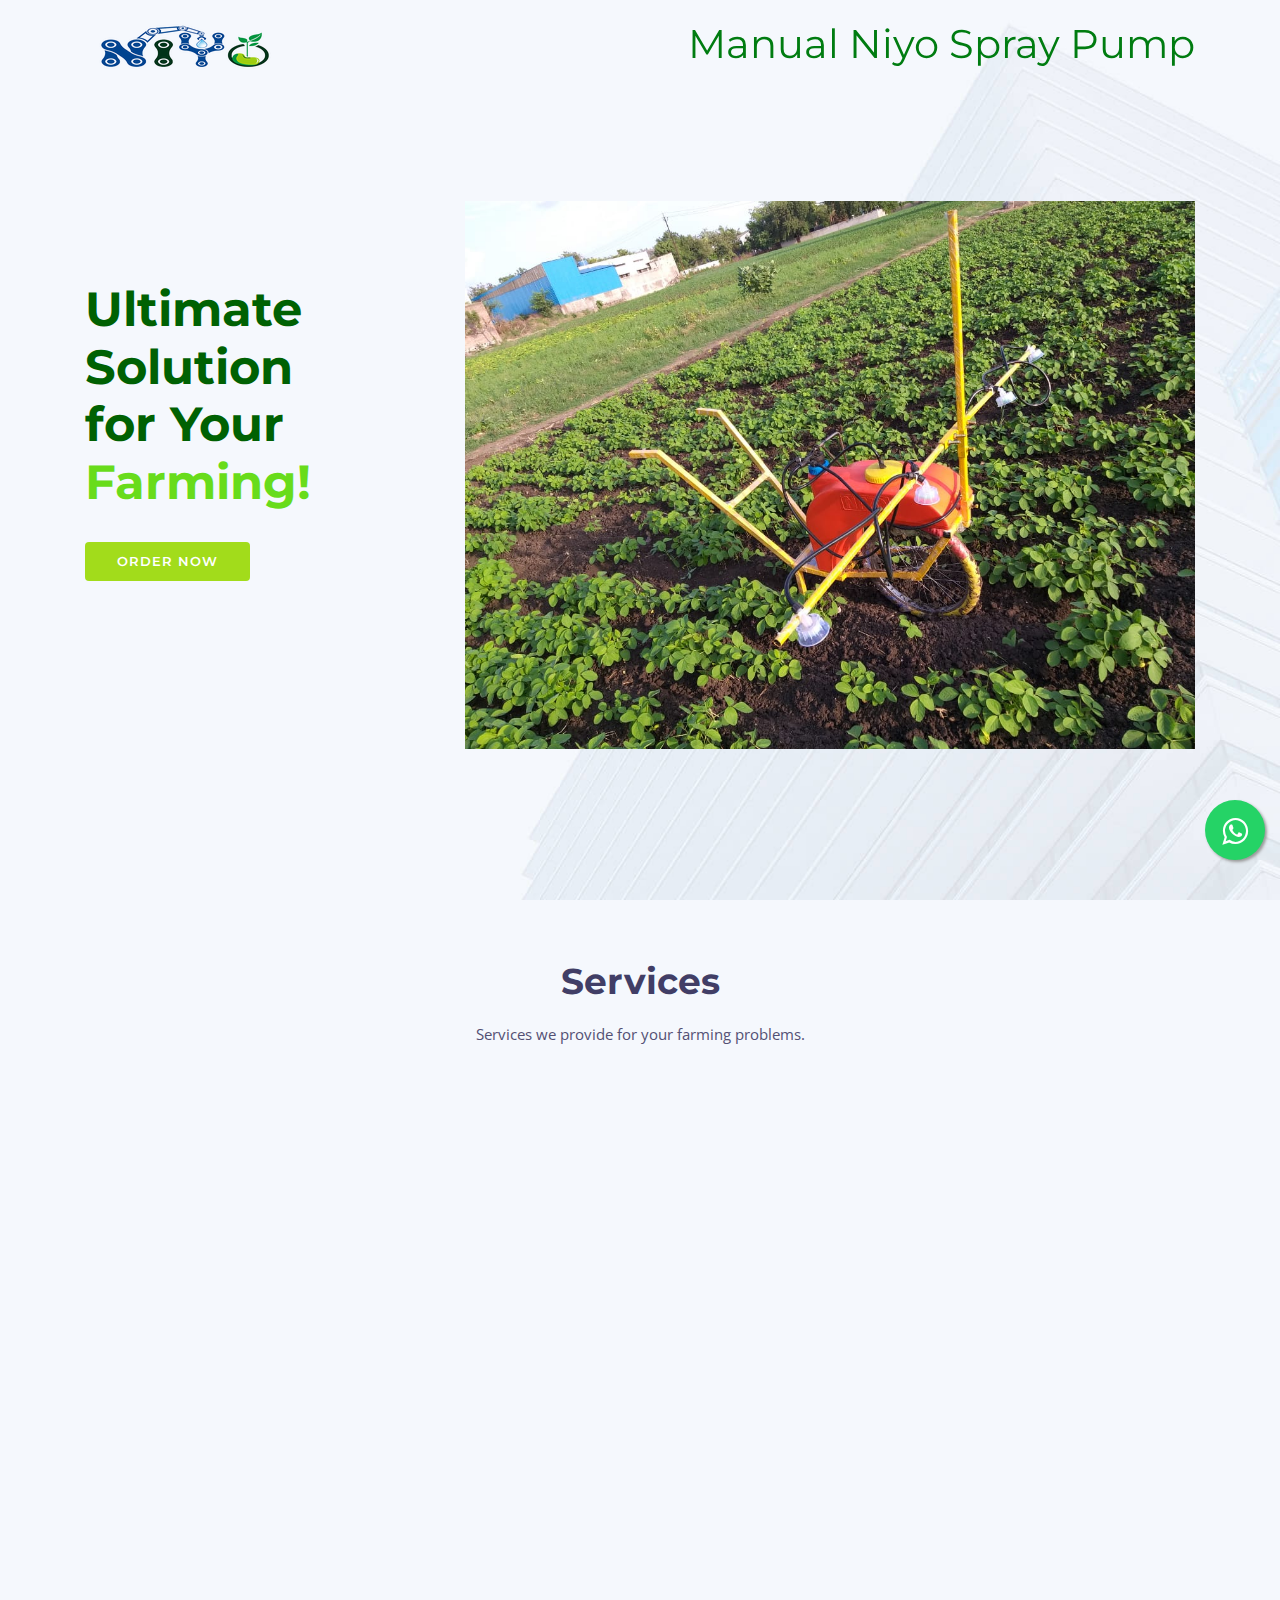
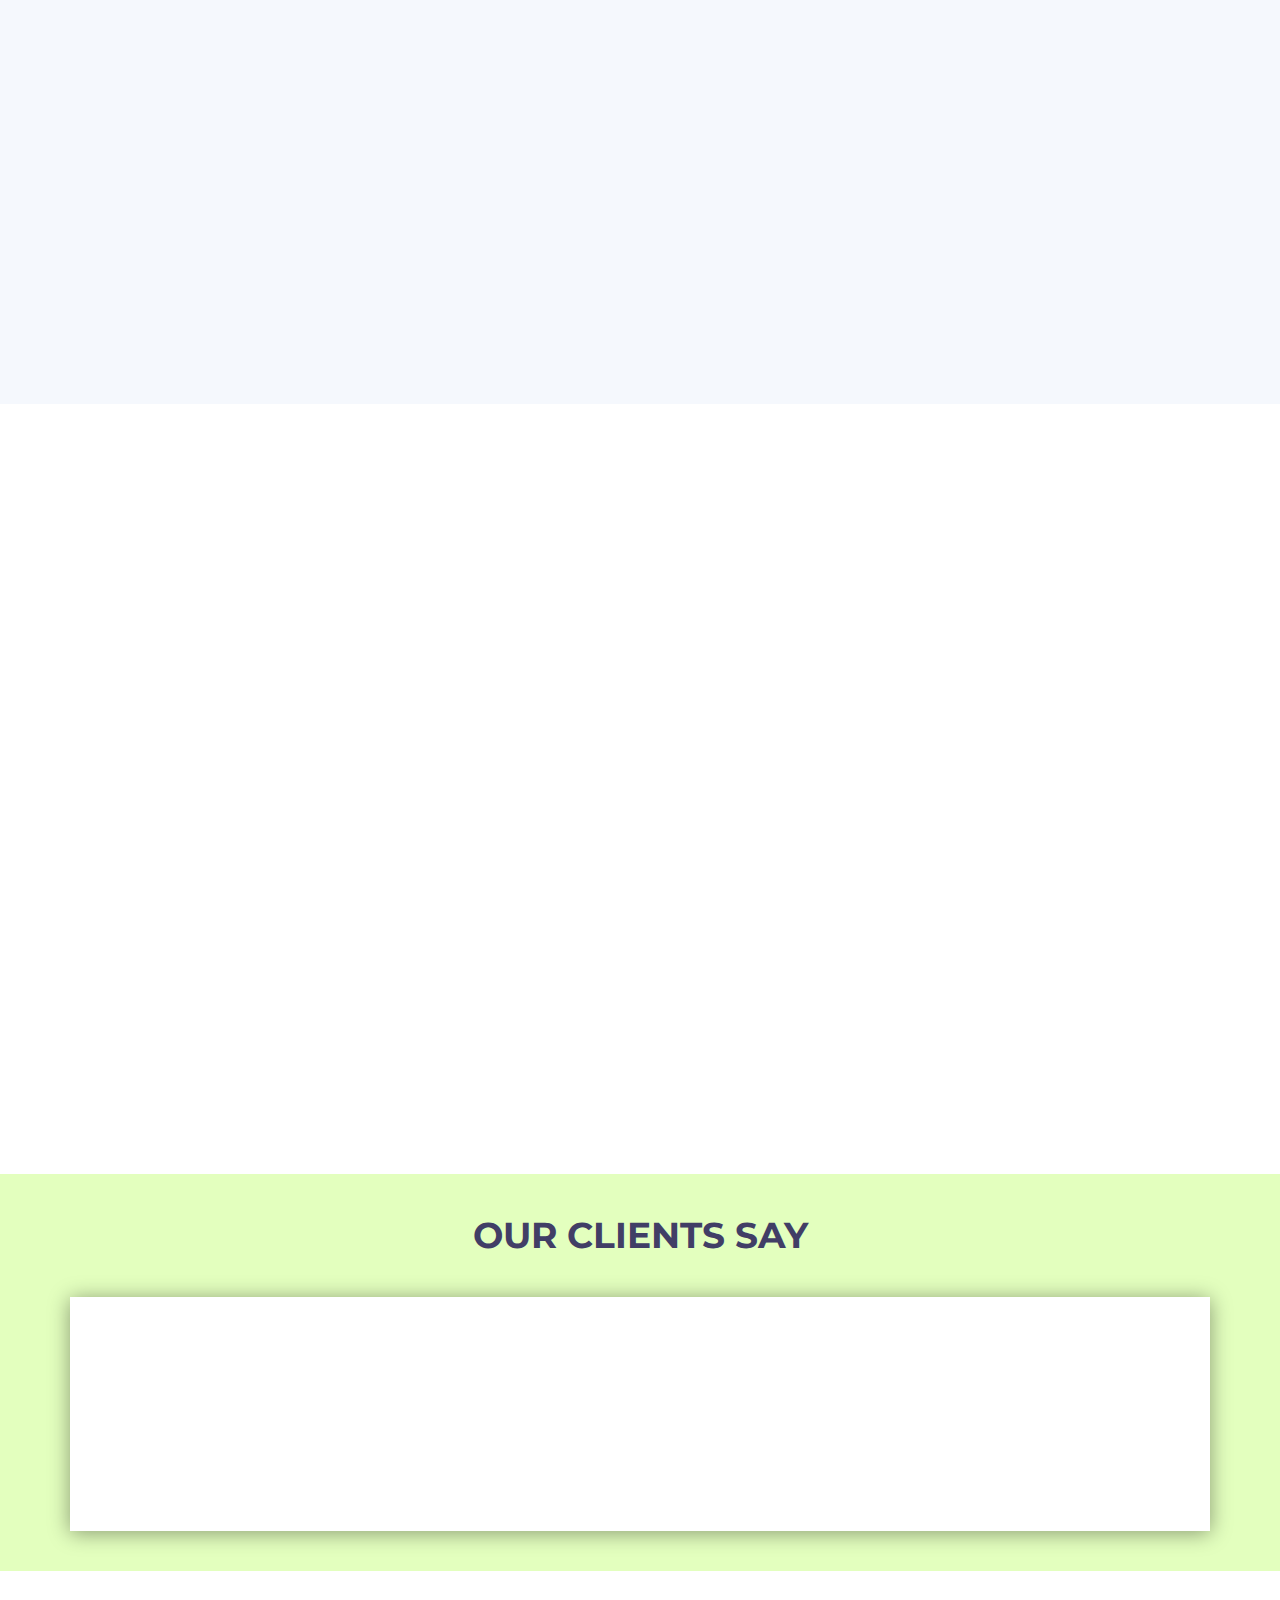
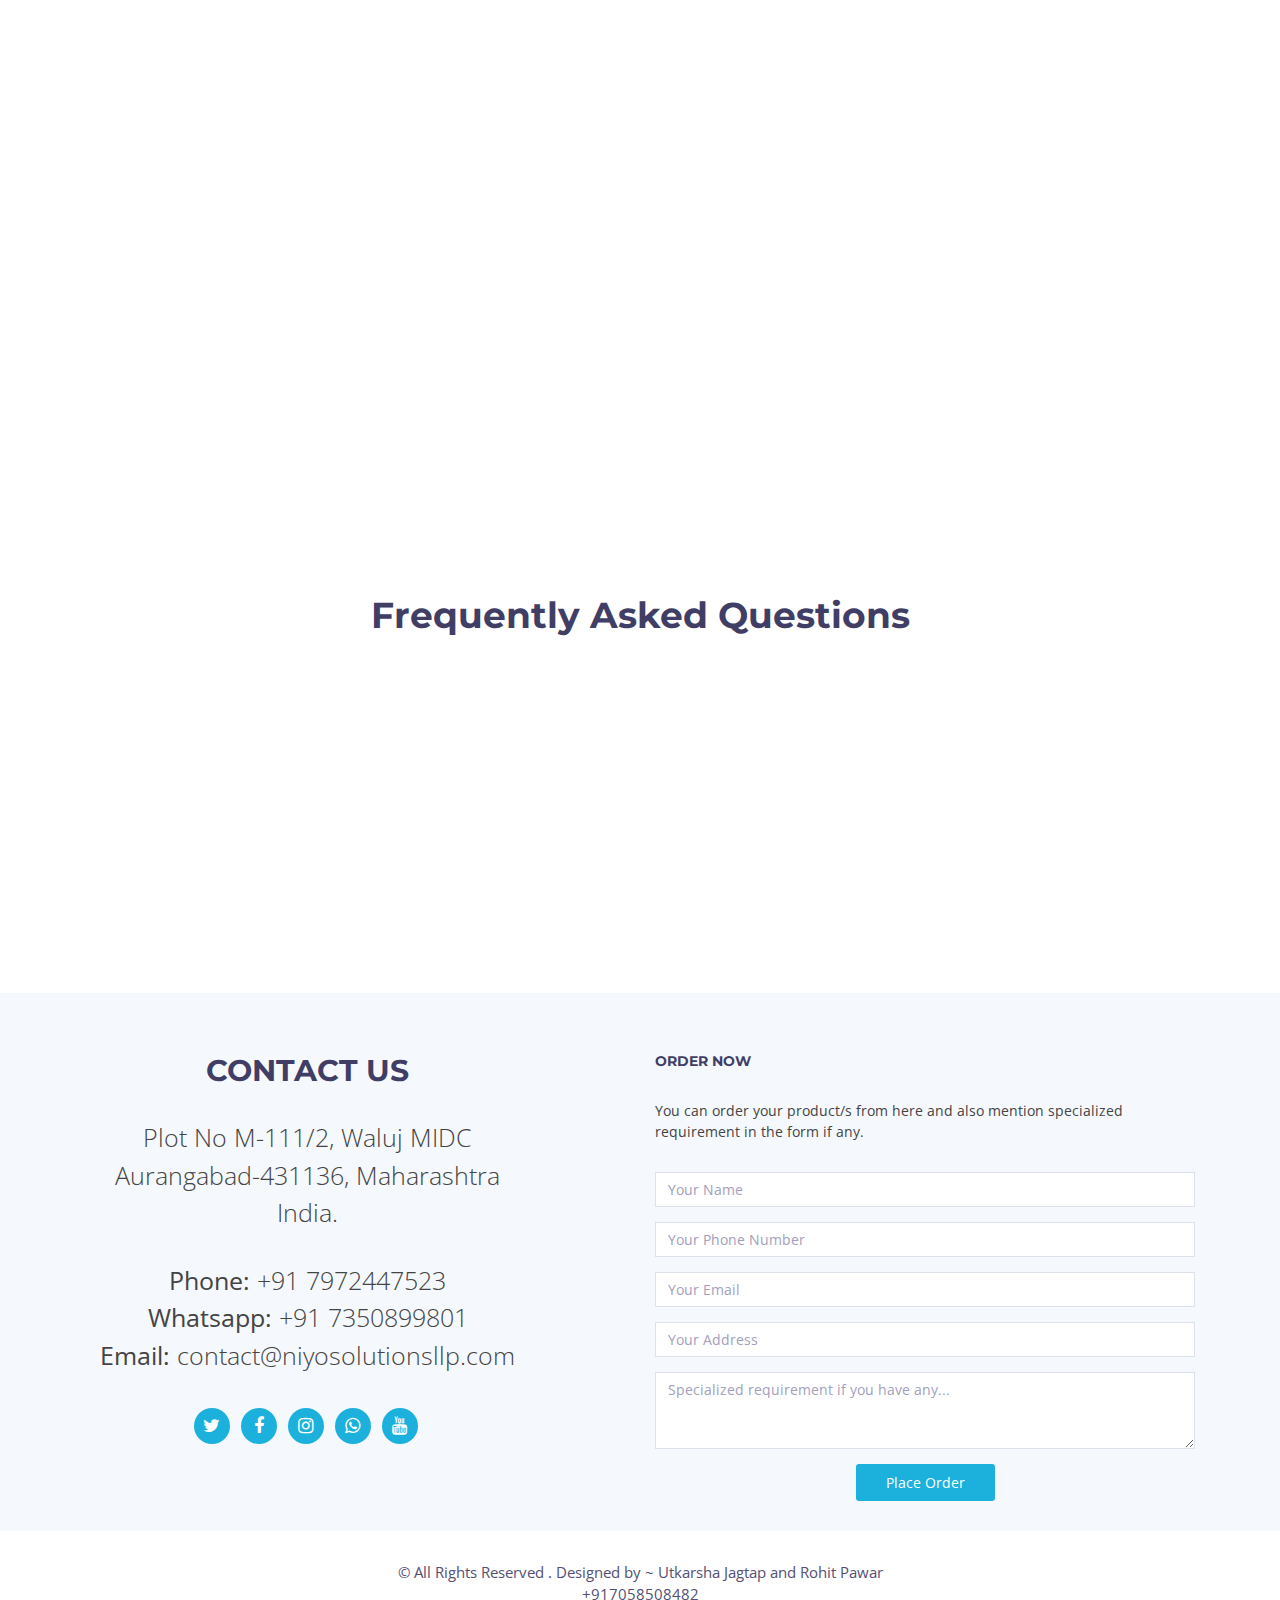
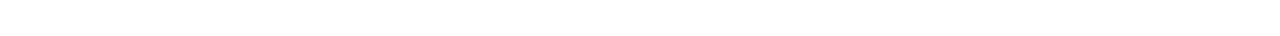
==== commit 2029dd05: "final commit" ====
--- a/product1.html
+++ b/product1.html
@@ -1,575 +1,575 @@
-<!DOCTYPE html>
-<html lang="en">
-<head>
-  <meta charset="utf-8">
-  <title>Manual Niyo Spray Pump</title>
-  <meta content="width=device-width, initial-scale=1.0" name="viewport">
-  <meta content="" name="keywords">
-  <meta content="" name="description">
-
-  <!-- Favicons -->
-  <link href="img/logo_m.png" rel="icon">
-  
-  <!-- Google Fonts -->
-  <link href="https://fonts.googleapis.com/css?family=Open+Sans:300,300i,400,400i,500,600,700,700i|Montserrat:300,400,500,600,700" rel="stylesheet">
-
-  <!-- Bootstrap CSS File -->
-  <link href="lib_pro/bootstrap/css/bootstrap.min.css" rel="stylesheet">
-
-  <!-- Libraries CSS Files -->
-  <link href="lib_pro/font-awesome/css/font-awesome.min.css" rel="stylesheet">
-  <link href="lib_pro/animate/animate.min.css" rel="stylesheet">
-  <link href="lib_pro/ionicons/css/ionicons.min.css" rel="stylesheet">
-  <link href="lib_pro/owlcarousel/assets/owl.carousel.min.css" rel="stylesheet">
-  <link href="lib_pro/lightbox/css/lightbox.min.css" rel="stylesheet">
-
-  <!-- Main Stylesheet File -->
-  <link href="css_m/product.css" rel="stylesheet">
-
-  <!-- =======================================================
-    Theme Name: Rapid
-    Theme URL: https://bootstrapmade.com/rapid-multipurpose-bootstrap-business-template/
-    Author: BootstrapMade.com
-    License: https://bootstrapmade.com/license/
-  ======================================================= -->
-</head>
-
-<body>
-  <!--==========================
-  Header
-  ============================-->
-  <header id="header">
-
-    
-
-    <div class="container">
-
-      <div class="logo float-left">
-        <!-- Uncomment below if you prefer to use an image logo -->
-      
-      <a href="#intro" class="scrollto"><img src="img/logo1.png" alt="" class="img-fluid"></a> 
-      </div>
-
-      <div class="main-nav float-right d-none d-lg-block">
-        <h1 style="color: rgb(0, 124, 17);">Manual Niyo Spray Pump</h1>
-      </div><!-- .main-div -->
-      
-    </div>
-  </header><!-- #header -->
-
-  <!--==========================
-    Intro Section
-  ============================-->
-  <section id="intro" class="clearfix">
-    <div class="container d-flex h-100">
-      <div class="row justify-content-center align-self-center" >
-        <div class="col-md-4 intro-info order-md-first order-last" style="padding-top: 80px;">
-          <h2>Ultimate Solution<br>for Your <span>Farming!</span></h2>
-          <div>
-            <a href="https://api.whatsapp.com/send?phone=917350899801&text=Hello%20sir%20,%20I%20want%20to%20buy%20Niyo%27s%20Sprayer%20." target="_blank" class="btn-get-started scrollto">Order Now</a>
-          </div>
-        </div>
-  
-        <div class="col-md-8 intro-img order-md-last order-first" style="padding-top: 50px;">
-          <img src="img/pro_1.jpeg" alt="" class="img-fluid">
-        </div>
-      </div>
-
-    </div>
-  </section><!-- #intro -->
-
-  <main id="main">
-
-   
-
-    <!--==========================
-      Services Section
-    ============================-->
-    <section id="services" class="section-bg">
-      <div class="container">
-
-        <header class="section-header">
-          <h3>Services</h3>
-          <p>Services we provide for your farming problems.</p>
-        </header>
-
-        <div class="row">
-
-          <div class="col-md-8 col-lg-6 wow bounceInUp" data-wow-delay="0.1s" data-wow-duration="1.4s">
-            <div class="box">
-              <div class="icon" style="background: #eafde7;"><i class="ion-ios-speedometer-outline" style="color:#41cf2e;"></i></div>
-              <h4 class="title"><a href="">100 % FUEL SAVER</a></h4>
-              <p class="description">Our sprayer makes you hassle free about this , we don't utilize any type of fuel. We are totally Eco-friendly.</p>
-            </div>
-          </div>
-
-          <div class="col-md-8 col-lg-6 wow bounceInUp" data-wow-delay="0.2s" data-wow-duration="1.4s">
-            <div class="box">
-              <div class="icon" style="background: #e1eeff;"><i class="ion-ios-world-outline" style="color: #2282ff;"></i></div>
-              <h4 class="title"><a href="">100 % Eco-Friendly</a></h4>
-              <p class="description">Niyo Manual Spray Pump does not require any kind of Fuel and thus falls under total environment safety and is Eco-friendly.</p>
-            </div>
-          </div>
-
-          <div class="col-md-8 col-lg-6 wow bounceInUp" data-wow-duration="1.4s">
-            <div class="box">
-              <div class="icon" style="background: #fceef3;"><i class="ion-ios-analytics-outline" style="color: #ff689b;"></i></div>
-              <h4 class="title"><a href="">Adjustable Height and Nozzels distance</a></h4>
-              <p class="description">Sprayer's nozzle height can be increased upto 15 feet and you can maximize distance between nozzles upto 5 feet according to need.</p>
-            </div>
-          </div>
-
-          <div class="col-md-8 col-lg-6 wow bounceInUp" data-wow-duration="1.4s">
-            <div class="box">
-              <div class="icon" style="background: #fff0da;"><i class="ion-ios-bookmarks-outline" style="color: #e98e06;"></i></div>
-              <h4 class="title"><a href="">Portable , Easily Operated by anyone !</a></h4>
-              <p class="description">Niyo Manual Spray Pump is very easy to use and is portable. It is too user-friendly and is speacially designed considering Indian Farmers. </p>
-            </div>
-          </div>
-
-          <div class="col-md-8 col-lg-6 wow bounceInUp" data-wow-delay="0.2s" data-wow-duration="1.4s">
-            <div class="box">
-              <div class="icon" style="background: #ecebff;"><i class="ion-ios-clock-outline" style="color: #8660fe;"></i></div>
-              <h4 class="title"><a href="">SAVES YOUR TIME UPTO 70%</a></h4>
-              <p class="description">Traditional methods take 1-2 hrs of spraying 1acre but our smart spraying method covers it only in 20-25 min.</p>
-            </div>
-          </div>
-
-          <div class="col-md-8 col-lg-6 wow bounceInUp" data-wow-delay="0.1s" data-wow-duration="1.4s">
-            <div class="box">
-              <div class="icon" style="background: #e6fdfc;"><i class="ion-ios-paper-outline" style="color: #3fcdc7;"></i></div>
-              <h4 class="title"><a href="">REDUCES COST UPTO 84%</a></h4>
-              <p class="description">Earlier we needed fuel & high cost sprayers but we provide you our
-                 sprayer at very low cost ,it's fuel free and requires less human efforts.</p>
-            </div>
-          </div>
-          
-          
-         
-
-        </div>
-
-      </div>
-    </section><!-- #services -->
-
-    <!--==========================
-      Why Us Section
-    ============================-->
-    <section id="why-us" class="wow fadeIn">
-      <div class="container-fluid">
-        
-        <header class="section-header">
-          <h3>Why choose Niyo Solutions?</h3>
-          
-        </header>
-
-        <div class="row">
-
-          <div class="col-lg-6">
-            <div class="why-us-img" style="padding-left:75px;">
-              <iframe width="600" height="400" src="https://www.youtube.com/embed/4f6DXYgSiho"> </iframe> 
-              
-            </div>
-          </div>
-
-          <div class="col-lg-6">
-            <div class="why-us-content" style="padding-top: 25px;">
-              <p>Manual Niyo Spray Pump is an ultimate and efficient solution for spraying.<br>
-              Our NIYO M24 model number sprayer is an ultimate solution to farmers who are facing issues like backpain , eye -irritation due to pesticides.
-              </p>
-             
-
-              <div class="features wow bounceInUp clearfix">
-                <i class="fa fa-credit-card" style="color: #004b23;"></i>
-             
-                <h4>Cost Efficient</h4>
-                
-              </div>
-
-              <div class="features wow bounceInUp clearfix">
-                <i class="fa fa-hourglass-end" style="color: #007200;"></i>
-             
-                <h4>Time Saver</h4>
-                
-              </div>
-
-              <div class="features wow bounceInUp clearfix">
-                <i class="fa fa-thumbs-o-up" style="color: #38b000;"></i>
-             
-                <h4>Adjustable Height and Nozzel distance</h4>
-                
-              </div>
-
-              <div class="features wow bounceInUp clearfix">
-                <i class="fa fa-wrench" style="color: #9ef01a;"></i>
-                <h4>Negligible Maintenance</h4>
-                
-              </div>
-              
-              <div class="features wow bounceInUp clearfix">
-                <i class="fa fa-truck" style="color: #eeef20;"></i>
-                <h4>Delivery of Products</h4>
-                
-              </div>
-
-              <div class="features wow bounceInUp clearfix">
-                <i class="fa fa-check-square-o" style="color: #e4ff1a;"></i>
-                <h4>Portable , Easily Operated by anyone.</h4>
-                
-              </div>
-              
-
-
-            </div>
-
-          </div>
-
-        </div>
-
-      </div>
-
-      <div class="container">
-        <div class="row counters">
-
-          <div class="col-lg-4 col-6 text-center">
-            <span data-toggle="counter-up">100</span>
-            <p>% Fuel Saver</p>
-          </div>
-
-          <div class="col-lg-4 col-6 text-center">
-            <span data-toggle="counter-up">0</span>
-            <p> % Maitenance Cost</p>
-          </div>
-
-          <div class="col-lg-4 col-6 text-center">
-            <span data-toggle="counter-up">70</span>
-            <p>% Time Saver</p>
-          </div>
-
-          
-  
-        </div>
-
-      </div>
-    </section>
-
-   
-
-   
-
-    <!--==========================
-      Clients Section
-    ============================-->
-    <section id="testimonials" style="background-color: rgb(227, 255, 190);">
-      <div class="container" >
-
-        <header class="section-header">
-          <h3>OUR CLIENTS SAY</h3>
-        </header>
-
-        <div class="row justify-content-center" style="box-shadow: 0 2px 20px rgba(0,0,0,0.4); padding: 50px; background-color: rgb(255, 255, 255);">
-          <div class="col-lg-8">
-
-            <div class="owl-carousel testimonials-carousel wow fadeInUp">
-    
-              <div class="testimonial-item">
-                
-                <h3>PRAVIN PAWAR
-                  </h3>
-                <h4>Farmer</h4>
-                <p>
-                  "Best sprayer, saves time and its within my budget,very happy.Thanks Niyo"
-                </p>
-              </div>
-    
-              <div class="testimonial-item">
-                
-                <h3>महेश पाटिल
-                 </h3>
-                <h4> प्रगतशिल शेतकरी</h4>
-                <p style="text-align: center;" >
-                  " खुप छान फ़वारा आहे , मला खुप मदत होत आहे "
-                </p>
-              </div>
-    
-              <div class="testimonial-item">
-               
-                <h3>SHEAWALE PATIL
-                  </h3>
-                <h4>Farmer</h4>
-                <p style="text-align: center;" >
-                  "Khup chhan fawara ahe , mala aata rojkaryachi garaj rahili nahi "
-                </p>
-              </div>
-    
-              <div class="testimonial-item">
-                
-                <h3>SURAJ THETE
-                 </h3>
-                <h4> Farmer</h4>
-                <p style="text-align: center;" >
-                  "Ekdum tension free sprayer aahe , dhanyawad niyo ...."
-                </p>
-              </div>
-
-            </div>
-
-          </div>
-        </div>
-
-
-      </div>
-    </section><!-- #testimonials -->
-
-    
-
-    
-
-    <!--==========================
-      Pricing Section
-    ============================-->
-    <section id="pricing" class="wow fadeInUp section-bg">
-
-      <div class="container">
-
-        <header class="section-header">
-          <h3>Features</h3>
-          
-        </header>
-
-        <div class="row flex-items-xs-middle flex-items-xs-center">
-      
-          <!-- 1 card  -->
-          <div class="col-xs-12 col-lg-4">
-            <div class="card">
-              <div>
-                <h3 style="font-size: 25px; text-align: center; padding:2px ; padding-bottom: 8px; ">USE WITHOUT ANY MAINTENANCE</h3>
-              </div>
-              <div class="card-block">
-                <p>We know the farmers problem while maintaining any type of equipment because we are also farmers son's. So we have designed and manufactured
-                  our each and every equipment with high quality materials. Thus there is no high maintenance for our sprayer.</p>
-                
-              </div>
-            </div>
-          </div>
-      
-          <!-- 2 card  -->
-          <div class="col-xs-12 col-lg-4">
-            <div class="card">
-              <div>
-                <h3 style="font-size: 25px; text-align: center; padding:2px ; padding-bottom: 8px; ">REDUCES COST UPTO <br> 84%</h3>
-              </div>
-              <div class="card-block">
-                <p>In traditional method, we needed labourers, heavy fuel and high cost sprayers but in modern age farming we are providing our sprayer at very low
-                   cost and it is totally fuel free and requires very less human efforts. Which saves your spraying cost up to 85 % and is very efficient.</p>
-                
-              </div>
-            </div>
-          </div>
-      
-          <!-- 3 card -->
-          <div class="col-xs-12 col-lg-4">
-            <div class="card">
-              <div>
-                <h3 style="font-size: 25px; text-align: center; padding:2px ; padding-bottom: 8px; ">100% <br> FUEL SAVER</h3>
-              </div>
-              <div class="card-block">
-                <p>In 21st century , its very necessary and vital to save fuel for us and our society . Also randomly increasing fuel prices is a major issue. 
-                  Our sprayer makes you hassle free about this , our spray does not  require any type of fuel. Our SPray is thus totally Eco-friendly .</p>
-                
-              </div>
-            </div>
-          </div>
-    </section><!-- #pricing -->
-
-    <!--==========================
-      Frequently Asked Questions Section
-    ============================-->
-    <section id="faq">
-      <div class="container">
-        <header class="section-header">
-          <h3>Frequently Asked Questions</h3>
-         
-        </header>
-
-        <ul id="faq-list" class="wow fadeInUp">
-          <li>
-            <a data-toggle="collapse" class="collapsed" href="#faq1">What is the maximum height of nozzles?
-             <i class="ion-android-remove"></i></a>
-            <div id="faq1" class="collapse" data-parent="#faq-list">
-              <p>
-                We can adjust and costomize nozzels as per our need , we provide 4 Nozzels which give you normal spraying pressure but if you require high
-                 pressure then you can decrease its number. 
-                Our sprayer nozzle's height can be increased up to 15 feet and you can maximize distance between 2 nozzles up to 5 feet according to your need.
-              </p>
-            </div>
-          </li>
-
-          <li>
-            <a data-toggle="collapse" href="#faq2" class="collapsed">Who can use this sprayer ?
-               <i class="ion-android-remove"></i></a>
-            <div id="faq2" class="collapse" data-parent="#faq-list">
-              <p>
-                Our sprayer is easy to use ,any person can operate it even a 15 years old child also, the farmers who are facing labour problems or farmers 
-                who want to save their time and money can use this sprayer. 
-              </p>
-            </div>
-          </li>
-
-          <li>
-            <a data-toggle="collapse" href="#faq3" class="collapsed">Is there any maintenance required ?
-           <i class="ion-android-remove"></i></a>
-            <div id="faq3" class="collapse" data-parent="#faq-list">
-              <p>
-                No, Our sprayer is totally maintenance free even it don’t need any type of fuel.
-              </p>
-            </div>
-          </li>
-
-          <li>
-            <a data-toggle="collapse" href="#faq4" class="collapsed">How can we order this sprayer ?
-           <i class="ion-android-remove"></i></a>
-            <div id="faq4" class="collapse" data-parent="#faq-list">
-              <p>
-                Just get in touch with us. We are always happy to help you.
-              </p>
-            </div>
-          </li>
-
-          
-
-        </ul>
-
-      </div>
-    </section><!-- #faq -->
-
-  </main>
-
-  <!--==========================
-    conact start
-  ============================-->
-  <footer id="footer" class="section-bg">
-    <div class="footer-top">
-      <div class="container">
-
-        <div class="row">
-
-          <div class="col-lg-6" style="background-image: url(img/);">
-
-            <div class="row">
-
-                
-
-                <div class="col-sm-10" style="font-size: 25px; font-weight: 300; text-align: center;">
-                  
-
-                  <div class="footer-links">
-                    <h4 style="font-size: 30px;">Contact Us</h4>
-                    <p>
-                      Plot No. 11 , Gut No.48 , Behind Endurance Plant 1 ,
-
-                        Waluj MIDC ,
-                        Aurangabad (MH) ,India.</p>
-                     <p> <strong>Phone:</strong> +91 7972447523<br>
-                      <strong>Whatsapp:</strong> +91 7350899801<br>
-                      <strong>Email:</strong> contact@niyosolutionsllp.com<br>
-                    </p>
-                  </div>
-
-                  <div class="social-links">
-                    <a href="https://twitter.com/LlpNiyo?s=09" target="_blank" class="twitter"><i class="fa fa-twitter"></i></a>
-                    <a href="https://lm.facebook.com/l.php?u=https%3A%2F%2Ffb.me%2Fniyollp&h=AT2tkGIOZsbd2lFLYuUROCdG6U4Cm3FbDkTb4c2WFKDmPPTzb2dl3r2mo48W1eXOyihnhLE0_9owYhAS_-CkjbdeAPuKrCLQOXrYj5q7pmBg2HN7ze_yq_p4kAnFs3FoJq7s3I5JFeiSFrzlI6ZSxQ" target="_blank" class="facebook"><i class="fa fa-facebook"></i></a>
-                    <a href="https://instagram.com/niyo_llp?igshid=h20y0y0txwg7" target="_blank" class="instagram"><i class="fa fa-instagram"></i></a>
-                    <a href="https://api.whatsapp.com/send?phone=917350899801&text=Hello%20sir%20,%20i%20want%20to%20buy%20niyo%27s%20sprayer%20.." target="_blank" class="whatsapp"><i class="fa fa-whatsapp"></i></a>
-                    <a href="https://www.youtube.com/channel/UCPbABQI_S0S0kdCkqOB2TlA" target="_blank" class="youtube"><i class="fa fa-youtube"></i></a>
-                  </div>
-
-                </div>
-
-            </div>
-
-          </div>
-
-          <div class="col-lg-6">
-
-            <div class="form">
-              
-              <h4>Order Now</h4>
-              <p>You can order your product/s from here and also mention specialized requirement in the form if any.</p>
-              <form action="" method="post" role="form" class="contactForm">
-                <div class="form-group">
-                  <input type="text" name="name" class="form-control" id="name" placeholder="Your Name" data-rule="minlen:4" required data-msg="Please enter at least 4 chars" />
-                  <div class="validation"></div>
-                </div>
-                <div class="form-group">
-                  <input type="tel" name="phone" class="form-control" id="phone" placeholder="Your Phone Number" data-rule="minlen:10" 
-                  required data-msg="Please enter correct Mobile Number" />
-                  <div class="validation"></div>
-                </div>
-                <div class="form-group">
-                  <input type="email" class="form-control" name="email" id="email" placeholder="Your Email" required data-rule="email" data-msg="Please enter a valid email" />
-                  <div class="validation"></div>
-                </div>
-                <div class="form-group">
-                  <input type="text" class="form-control" name="address" id="address" placeholder="Your Address" data-rule="minlen:4" required data-msg="Please enter at least 8 chars of subject" />
-                  <div class="validation"></div>
-                </div>
-                <div class="form-group">
-                  <textarea class="form-control" name="message" rows="3"  data-msg="Please write something for us" placeholder="Specialized requirement if you have any..."></textarea>
-                  <div class="validation"></div>
-                </div>
-
-                <div id="sendmessage">Your message has been sent. Thank you!</div>
-                <div id="errormessage"></div>
-
-                <div class="text-center"><button type="submit" title="Send Message">Place Order</button></div>
-              </form>
-            </div>
-
-            
-
-          </div>
-
-          
-
-        </div>
-
-      </div>
-    </div>
-
-    <div class="container">
-      <div class="copyright">
-       © All Rights Reserved . Designed by ~ Utkarsha Jagtap and Rohit Pawar<br>+917058508482
-      </div>
-      
-    </div>
-  </footer><!-- #footer -->
-
- 
-  
-  <a  class="whats-app" href="https://wa.me/917350899801?text=I%20am%20interested%20in%20your%20product." target="_blank">
-    <i class="fa fa-whatsapp my-float"></i></a>
-
-
-  
-
-  <!-- JavaScript Libraries -->
-  <script src="lib_pro/jquery/jquery.min.js"></script>
-  <script src="lib_pro/jquery/jquery-migrate.min.js"></script>
-  <script src="lib_pro/bootstrap/js/bootstrap.bundle.min.js"></script>
-  <script src="lib_pro/easing/easing.min.js"></script>
-  <script src="lib_pro/mobile-nav/mobile-nav.js"></script>
-  <script src="lib_pro/wow/wow.min.js"></script>
-  <script src="lib_pro/waypoints/waypoints.min.js"></script>
-  <script src="lib_pro/counterup/counterup.min.js"></script>
-  <script src="lib_pro/owlcarousel/owl.carousel.min.js"></script>
-  <script src="lib_pro/isotope/isotope.pkgd.min.js"></script>
-  <script src="lib_pro/lightbox/js/lightbox.min.js"></script>
-  <!-- Contact Form JavaScript File -->
-  <script src="contactform/contactform.js"></script>
-
-  <!-- Template Main Javascript File -->
-  <script src="js/main_product.js"></script>
-
-</body>
-</html>
+<!DOCTYPE html>
+<html lang="en">
+<head>
+  <meta charset="utf-8">
+  <title>Manual Niyo Spray Pump</title>
+  <meta content="width=device-width, initial-scale=1.0" name="viewport">
+  <meta content="" name="keywords">
+  <meta content="" name="description">
+
+  <!-- Favicons -->
+  <link href="img/logo_m.png" rel="icon">
+  
+  <!-- Google Fonts -->
+  <link href="https://fonts.googleapis.com/css?family=Open+Sans:300,300i,400,400i,500,600,700,700i|Montserrat:300,400,500,600,700" rel="stylesheet">
+
+  <!-- Bootstrap CSS File -->
+  <link href="lib_pro/bootstrap/css/bootstrap.min.css" rel="stylesheet">
+
+  <!-- Libraries CSS Files -->
+  <link href="lib_pro/font-awesome/css/font-awesome.min.css" rel="stylesheet">
+  <link href="lib_pro/animate/animate.min.css" rel="stylesheet">
+  <link href="lib_pro/ionicons/css/ionicons.min.css" rel="stylesheet">
+  <link href="lib_pro/owlcarousel/assets/owl.carousel.min.css" rel="stylesheet">
+  <link href="lib_pro/lightbox/css/lightbox.min.css" rel="stylesheet">
+
+  <!-- Main Stylesheet File -->
+  <link href="css_m/product.css" rel="stylesheet">
+
+  <!-- =======================================================
+    Theme Name: Rapid
+    Theme URL: https://bootstrapmade.com/rapid-multipurpose-bootstrap-business-template/
+    Author: BootstrapMade.com
+    License: https://bootstrapmade.com/license/
+  ======================================================= -->
+</head>
+
+<body>
+  <!--==========================
+  Header
+  ============================-->
+  <header id="header">
+
+    
+
+    <div class="container">
+
+      <div class="logo float-left">
+        <!-- Uncomment below if you prefer to use an image logo -->
+      
+      <a href="#intro" class="scrollto"><img src="img/logo1.png" alt="" class="img-fluid"></a> 
+      </div>
+
+      <div class="main-nav float-right d-none d-lg-block">
+        <h1 style="color: rgb(0, 124, 17);">Manual Niyo Spray Pump</h1>
+      </div>
+      
+      <!-- .main-div -->
+      
+    </div>
+  </header><!-- #header -->
+
+  <!--==========================
+    Intro Section
+  ============================-->
+  <section id="intro" class="clearfix">
+    <div class="container d-flex h-100">
+      <div class="row justify-content-center align-self-center" >
+        <div class="col-md-4 intro-info order-md-first order-last" style="padding-top: 80px;">
+          <h1>Manual Niyo Spray Pump</h1>
+          <h2>Ultimate Solution<br>for Your <span>Farming!</span></h2>
+          <div>
+            <a href="https://api.whatsapp.com/send?phone=917350899801&text=Hello%20sir%20,%20I%20want%20to%20buy%20Niyo%27s%20Sprayer%20." 
+            target="_blank" class="btn-get-started scrollto">Order Now</a>
+          </div>
+        </div>
+  
+        <div class="col-md-8 intro-img order-md-last order-first" style="padding-top: 50px;">
+          <img src="img/pro_1.jpeg" alt="" class="img-fluid">
+        </div>
+      </div>
+
+    </div>
+  </section><!-- #intro -->
+
+  <main id="main">
+
+   
+
+    <!--==========================
+      Services Section
+    ============================-->
+    <section id="services" class="section-bg">
+      <div class="container">
+
+        <header class="section-header">
+          <h3>Services</h3>
+          <p>Services we provide for your farming problems.</p>
+        </header>
+
+        <div class="row">
+
+          <div class="col-md-8 col-lg-6 wow bounceInUp" data-wow-delay="0.1s" data-wow-duration="1.4s">
+            <div class="box">
+              <div class="icon" style="background: #eafde7;"><i class="ion-ios-speedometer-outline" style="color:#41cf2e;"></i></div>
+              <h4 class="title"><a href="">100 % FUEL SAVER</a></h4>
+              <p class="description">Our sprayer makes you hassle free about this , we don't utilize any type of fuel. We are totally Eco-friendly.</p>
+            </div>
+          </div>
+
+          <div class="col-md-8 col-lg-6 wow bounceInUp" data-wow-delay="0.2s" data-wow-duration="1.4s">
+            <div class="box">
+              <div class="icon" style="background: #e1eeff;"><i class="ion-ios-world-outline" style="color: #2282ff;"></i></div>
+              <h4 class="title"><a href="">100 % Eco-Friendly</a></h4>
+              <p class="description">Niyo Manual Spray Pump does not require any kind of Fuel and thus falls under total environment safety and is Eco-friendly.</p>
+            </div>
+          </div>
+
+          <div class="col-md-8 col-lg-6 wow bounceInUp" data-wow-duration="1.4s">
+            <div class="box">
+              <div class="icon" style="background: #fceef3;"><i class="ion-ios-analytics-outline" style="color: #ff689b;"></i></div>
+              <h4 class="title"><a href="">Adjustable Height and Nozzels distance</a></h4>
+              <p class="description">Sprayer's nozzle height can be increased upto 15 feet and you can maximize distance between nozzles upto 5 feet according to need.</p>
+            </div>
+          </div>
+
+          <div class="col-md-8 col-lg-6 wow bounceInUp" data-wow-duration="1.4s">
+            <div class="box">
+              <div class="icon" style="background: #fff0da;"><i class="ion-ios-bookmarks-outline" style="color: #e98e06;"></i></div>
+              <h4 class="title"><a href="">Portable , Easily Operated by anyone !</a></h4>
+              <p class="description">Niyo Manual Spray Pump is very easy to use and is portable. It is too user-friendly and is speacially designed considering Indian Farmers. </p>
+            </div>
+          </div>
+
+          <div class="col-md-8 col-lg-6 wow bounceInUp" data-wow-delay="0.2s" data-wow-duration="1.4s">
+            <div class="box">
+              <div class="icon" style="background: #ecebff;"><i class="ion-ios-clock-outline" style="color: #8660fe;"></i></div>
+              <h4 class="title"><a href="">SAVES YOUR TIME UPTO 70%</a></h4>
+              <p class="description">Traditional methods take 1-2 hrs of spraying 1acre but our smart spraying method covers it only in 20-25 min.</p>
+            </div>
+          </div>
+
+          <div class="col-md-8 col-lg-6 wow bounceInUp" data-wow-delay="0.1s" data-wow-duration="1.4s">
+            <div class="box">
+              <div class="icon" style="background: #e6fdfc;"><i class="ion-ios-paper-outline" style="color: #3fcdc7;"></i></div>
+              <h4 class="title"><a href="">REDUCES COST UPTO 84%</a></h4>
+              <p class="description">Earlier we needed fuel & high cost sprayers but we provide you our
+                 sprayer at very low cost ,it's fuel free and requires less human efforts.</p>
+            </div>
+          </div>
+          
+          
+         
+
+        </div>
+
+      </div>
+    </section><!-- #services -->
+
+    <!--==========================
+      Why Us Section
+    ============================-->
+    <section id="why-us" class="wow fadeIn">
+      <div class="container-fluid">
+        
+        <header class="section-header">
+          <h3>Why choose Niyo Solutions?</h3>
+          
+        </header>
+
+        <div class="row">
+
+          <div class="col-lg-6 col-md-12 col-sm-12">
+            <div class="why-us-img" >
+              <iframe width="100%" height="400" src="https://www.youtube.com/embed/4f6DXYgSiho"> </iframe>               
+            </div>
+          </div>
+
+          <div class="col-lg-6 col-md-12 col-sm-12">
+            <div class="why-us-content" style="padding-top: 25px;">
+              <p>Manual Niyo Spray Pump is an ultimate and efficient solution for spraying.<br>
+              Our NIYO M24 model number sprayer is an ultimate solution to farmers who are facing issues like backpain , eye -irritation due to pesticides.
+              </p>
+             
+
+              <div class="features wow bounceInUp clearfix">
+                <i class="fa fa-credit-card" style="color: #004b23;"></i>
+             
+                <h4>Cost Efficient</h4>
+                
+              </div>
+
+              <div class="features wow bounceInUp clearfix">
+                <i class="fa fa-hourglass-end" style="color: #007200;"></i>
+             
+                <h4>Time Saver</h4>
+                
+              </div>
+
+              <div class="features wow bounceInUp clearfix">
+                <i class="fa fa-thumbs-o-up" style="color: #38b000;"></i>
+             
+                <h4>Adjustable Height and Nozzel distance</h4>
+                
+              </div>
+
+              <div class="features wow bounceInUp clearfix">
+                <i class="fa fa-wrench" style="color: #9ef01a;"></i>
+                <h4>Negligible Maintenance</h4>
+                
+              </div>
+              
+              <div class="features wow bounceInUp clearfix">
+                <i class="fa fa-truck" style="color: #eeef20;"></i>
+                <h4>Delivery of Products</h4>
+                
+              </div>
+
+              <div class="features wow bounceInUp clearfix">
+                <i class="fa fa-check-square-o" style="color: #e4ff1a;"></i>
+                <h4>Portable , Easily Operated by anyone.</h4>
+                
+              </div>
+              
+
+
+            </div>
+
+          </div>
+
+        </div>
+
+      </div>
+
+      <div class="container">
+        <div class="row counters">
+
+          <div class="col-lg-4 col-sm-6 text-center">
+            <span data-toggle="counter-up">100</span>
+            <p>% Fuel Saver</p>
+          </div>
+
+          <div class="col-lg-4 col-sm-6 text-center">
+            <span data-toggle="counter-up">0</span>
+            <p> % Maitenance Cost</p>
+          </div>
+
+          <div class="col-lg-4 col-sm-6 text-center">
+            <span data-toggle="counter-up">70</span>
+            <p>% Time Saver</p>
+          </div>
+
+          
+  
+        </div>
+
+      </div>
+    </section>
+
+   
+
+   
+
+    <!--==========================
+      Clients Section
+    ============================-->
+    <section id="testimonials" style="background-color: rgb(227, 255, 190);">
+      <div class="container" >
+
+        <header class="section-header">
+          <h3>OUR CLIENTS SAY</h3>
+        </header>
+
+        <div class="row justify-content-center" style="box-shadow: 0 2px 20px rgba(0,0,0,0.4); padding: 50px; background-color: rgb(255, 255, 255);">
+          <div class="col-lg-8">
+
+            <div class="owl-carousel testimonials-carousel wow fadeInUp">
+    
+              <div class="testimonial-item">
+                
+                <h3>PRAVIN PAWAR
+                  </h3>
+                <h4>Farmer</h4>
+                <p>
+                  "Best sprayer, saves time and its within my budget,very happy.Thanks Niyo"
+                </p>
+              </div>
+    
+              <div class="testimonial-item">
+                
+                <h3>महेश पाटिल
+                 </h3>
+                <h4> प्रगतशिल शेतकरी</h4>
+                <p style="text-align: center;" >
+                  " खुप छान फ़वारा आहे , मला खुप मदत होत आहे "
+                </p>
+              </div>
+    
+              <div class="testimonial-item">
+               
+                <h3>SHEAWALE PATIL
+                  </h3>
+                <h4>Farmer</h4>
+                <p style="text-align: center;" >
+                  "Khup chhan fawara ahe , mala aata rojkaryachi garaj rahili nahi "
+                </p>
+              </div>
+    
+              <div class="testimonial-item">
+                
+                <h3>SURAJ THETE
+                 </h3>
+                <h4> Farmer</h4>
+                <p style="text-align: center;" >
+                  "Ekdum tension free sprayer aahe , dhanyawad niyo ...."
+                </p>
+              </div>
+
+            </div>
+
+          </div>
+        </div>
+
+
+      </div>
+    </section><!-- #testimonials -->
+
+    
+
+    
+
+    <!--==========================
+      Pricing Section
+    ============================-->
+    <section id="pricing" class="wow fadeInUp section-bg">
+
+      <div class="container">
+
+        <header class="section-header">
+          <h3>Features</h3>
+          
+        </header>
+
+        <div class="row flex-items-xs-middle flex-items-xs-center">
+      
+          <!-- 1 card  -->
+          <div class="col-xs-12 col-lg-4">
+            <div class="card">
+              <div>
+                <h3 style="font-size: 25px; text-align: center; padding:2px ; padding-bottom: 8px; ">USE WITHOUT ANY MAINTENANCE</h3>
+              </div>
+              <div class="card-block">
+                <p>We know the farmers problem while maintaining any type of equipment because we are also farmers son's. So we have designed and manufactured
+                  our each and every equipment with high quality materials. Thus there is no high maintenance for our sprayer.</p>
+                
+              </div>
+            </div>
+          </div>
+      
+          <!-- 2 card  -->
+          <div class="col-xs-12 col-lg-4">
+            <div class="card">
+              <div>
+                <h3 style="font-size: 25px; text-align: center; padding:2px ; padding-bottom: 8px; ">REDUCES COST UPTO <br> 84%</h3>
+              </div>
+              <div class="card-block">
+                <p>In traditional method, we needed labourers, heavy fuel and high cost sprayers but in modern age farming we are providing our sprayer at very low
+                   cost and it is totally fuel free and requires very less human efforts. Which saves your spraying cost up to 85 % and is very efficient.</p>
+                
+              </div>
+            </div>
+          </div>
+      
+          <!-- 3 card -->
+          <div class="col-xs-12 col-lg-4">
+            <div class="card">
+              <div>
+                <h3 style="font-size: 25px; text-align: center; padding:2px ; padding-bottom: 8px; ">100% <br> FUEL SAVER</h3>
+              </div>
+              <div class="card-block">
+                <p>In 21st century , its very necessary and vital to save fuel for us and our society . Also randomly increasing fuel prices is a major issue. 
+                  Our sprayer makes you hassle free about this , our spray does not  require any type of fuel. Our SPray is thus totally Eco-friendly .</p>
+                
+              </div>
+            </div>
+          </div>
+    </section><!-- #pricing -->
+
+    <!--==========================
+      Frequently Asked Questions Section
+    ============================-->
+    <section id="faq">
+      <div class="container">
+        <header class="section-header">
+          <h3>Frequently Asked Questions</h3>
+         
+        </header>
+
+        <ul id="faq-list" class="wow fadeInUp">
+          <li>
+            <a data-toggle="collapse" class="collapsed" href="#faq1">What is the maximum height of nozzles?
+             <i class="ion-android-remove"></i></a>
+            <div id="faq1" class="collapse" data-parent="#faq-list">
+              <p>
+                We can adjust and costomize nozzels as per our need , we provide 4 Nozzels which give you normal spraying pressure but if you require high
+                 pressure then you can decrease its number. 
+                Our sprayer nozzle's height can be increased up to 15 feet and you can maximize distance between 2 nozzles up to 5 feet according to your need.
+              </p>
+            </div>
+          </li>
+
+          <li>
+            <a data-toggle="collapse" href="#faq2" class="collapsed">Who can use this sprayer ?
+               <i class="ion-android-remove"></i></a>
+            <div id="faq2" class="collapse" data-parent="#faq-list">
+              <p>
+                Our sprayer is easy to use ,any person can operate it even a 15 years old child also, the farmers who are facing labour problems or farmers 
+                who want to save their time and money can use this sprayer. 
+              </p>
+            </div>
+          </li>
+
+          <li>
+            <a data-toggle="collapse" href="#faq3" class="collapsed">Is there any maintenance required ?
+           <i class="ion-android-remove"></i></a>
+            <div id="faq3" class="collapse" data-parent="#faq-list">
+              <p>
+                No, Our sprayer is totally maintenance free even it don’t need any type of fuel.
+              </p>
+            </div>
+          </li>
+
+          <li>
+            <a data-toggle="collapse" href="#faq4" class="collapsed">How can we order this sprayer ?
+           <i class="ion-android-remove"></i></a>
+            <div id="faq4" class="collapse" data-parent="#faq-list">
+              <p>
+                Just get in touch with us. We are always happy to help you.
+              </p>
+            </div>
+          </li>
+
+          
+
+        </ul>
+
+      </div>
+    </section><!-- #faq -->
+
+  </main>
+
+  <!--==========================
+    conact start
+  ============================-->
+  <footer id="footer" class="section-bg">
+    <div class="footer-top">
+      <div class="container">
+
+        <div class="row">
+
+          <div class="col-lg-6" style="background-image: url(img/);">
+
+            <div class="row">
+
+                
+
+                <div class="col-sm-10" style="font-size: 25px; font-weight: 300; text-align: center;">
+                  
+
+                  <div class="footer-links">
+                    <h4 style="font-size: 30px;">Contact Us</h4>
+                    <p>
+                      Plot No M-111/2, Waluj MIDC Aurangabad-431136, Maharashtra India.</p>
+                     <p> <strong>Phone:</strong> +91 7972447523<br>
+                      <strong>Whatsapp:</strong> +91 7350899801<br>
+                      <strong>Email:</strong> contact@niyosolutionsllp.com<br>
+                    </p>
+                  </div>
+
+                  <div class="social-links">
+                    <a href="https://twitter.com/LlpNiyo?s=09" target="_blank" class="twitter"><i class="fa fa-twitter"></i></a>
+                    <a href="https://lm.facebook.com/l.php?u=https%3A%2F%2Ffb.me%2Fniyollp&h=AT2tkGIOZsbd2lFLYuUROCdG6U4Cm3FbDkTb4c2WFKDmPPTzb2dl3r2mo48W1eXOyihnhLE0_9owYhAS_-CkjbdeAPuKrCLQOXrYj5q7pmBg2HN7ze_yq_p4kAnFs3FoJq7s3I5JFeiSFrzlI6ZSxQ" target="_blank" class="facebook"><i class="fa fa-facebook"></i></a>
+                    <a href="https://instagram.com/niyo_llp?igshid=h20y0y0txwg7" target="_blank" class="instagram"><i class="fa fa-instagram"></i></a>
+                    <a href="https://api.whatsapp.com/send?phone=917350899801&text=Hello%20sir%20,%20i%20want%20to%20buy%20niyo%27s%20sprayer%20.." target="_blank" class="whatsapp"><i class="fa fa-whatsapp"></i></a>
+                    <a href="https://www.youtube.com/channel/UCPbABQI_S0S0kdCkqOB2TlA" target="_blank" class="youtube"><i class="fa fa-youtube"></i></a>
+                  </div>
+
+                </div>
+
+            </div>
+
+          </div>
+
+          <div class="col-lg-6">
+
+            <div class="form">
+              
+              <h4>Order Now</h4>
+              <p>You can order your product/s from here and also mention specialized requirement in the form if any.</p>
+              <form action="" method="post" role="form" class="contactForm">
+                <div class="form-group">
+                  <input type="text" name="name" class="form-control" id="name" placeholder="Your Name" data-rule="minlen:4" required data-msg="Please enter at least 4 chars" />
+                  <div class="validation"></div>
+                </div>
+                <div class="form-group">
+                  <input type="tel" name="phone" class="form-control" id="phone" placeholder="Your Phone Number" data-rule="minlen:10" 
+                  required data-msg="Please enter correct Mobile Number" />
+                  <div class="validation"></div>
+                </div>
+                <div class="form-group">
+                  <input type="email" class="form-control" name="email" id="email" placeholder="Your Email" required data-rule="email" data-msg="Please enter a valid email" />
+                  <div class="validation"></div>
+                </div>
+                <div class="form-group">
+                  <input type="text" class="form-control" name="address" id="address" placeholder="Your Address" data-rule="minlen:4" required data-msg="Please enter at least 8 chars of subject" />
+                  <div class="validation"></div>
+                </div>
+                <div class="form-group">
+                  <textarea class="form-control" name="message" rows="3"  data-msg="Please write something for us" placeholder="Specialized requirement if you have any..."></textarea>
+                  <div class="validation"></div>
+                </div>
+
+                <div id="sendmessage">Your message has been sent. Thank you!</div>
+                <div id="errormessage"></div>
+
+                <div class="text-center"><button type="submit" title="Send Message">Place Order</button></div>
+              </form>
+            </div>
+
+            
+
+          </div>
+
+          
+
+        </div>
+
+      </div>
+    </div>
+
+    <div class="container">
+      <div class="copyright">
+       © All Rights Reserved . Designed by ~ Utkarsha Jagtap and Rohit Pawar<br>+917058508482
+      </div>
+      
+    </div>
+  </footer><!-- #footer -->
+
+ 
+  
+  <a  class="whats-app" href="https://wa.me/917350899801?text=I%20am%20interested%20in%20your%20product." target="_blank">
+    <i class="fa fa-whatsapp my-float"></i></a>
+
+
+  
+
+  <!-- JavaScript Libraries -->
+  <script src="lib_pro/jquery/jquery.min.js"></script>
+  <script src="lib_pro/jquery/jquery-migrate.min.js"></script>
+  <script src="lib_pro/bootstrap/js/bootstrap.bundle.min.js"></script>
+  <script src="lib_pro/easing/easing.min.js"></script>
+  <script src="lib_pro/mobile-nav/mobile-nav.js"></script>
+  <script src="lib_pro/wow/wow.min.js"></script>
+  <script src="lib_pro/waypoints/waypoints.min.js"></script>
+  <script src="lib_pro/counterup/counterup.min.js"></script>
+  <script src="lib_pro/owlcarousel/owl.carousel.min.js"></script>
+  <script src="lib_pro/isotope/isotope.pkgd.min.js"></script>
+  <script src="lib_pro/lightbox/js/lightbox.min.js"></script>
+  <!-- Contact Form JavaScript File -->
+  <script src="contactform/contactform.js"></script>
+
+  <!-- Template Main Javascript File -->
+  <script src="js/main_product.js"></script>
+
+</body>
+</html>
--- a/css_m/product.css
+++ b/css_m/product.css
@@ -60,7 +60,7 @@
   border-radius: 50%;
   right: 15px;
   bottom: 15px;
-  transition: background 0.5s;
+  transition: 0.5s;
   z-index: 11;
 }
 
@@ -202,6 +202,41 @@
   font-size: 48px;
   font-weight: 700;
 }
+
+#intro .intro-info h1{
+  color: rgb(70, 124, 0);
+  font-size: 45px;
+  font-weight: 600;
+  /* display: none; */
+}
+
+@media screen and (min-width: 1000px) {
+  #intro .intro-info h1{
+    display: none;
+  }
+}
+
+@media screen and (max-width: 1000px) {
+  #intro .intro-info h2 {
+    color: #216900;
+    margin-bottom: 10px;
+    margin-top: 10px;
+    font-size: 48px;
+    font-weight: 200;
+  }
+}
+
+
+
+/* @media screen and (max-width: 600px) {
+  .row counters{
+    display: none;
+  }  
+} */
+
+
+
+
 
 #intro .intro-info h2 span {
   color: #68dc1b;
@@ -234,10 +269,7 @@
 
 /* Desktop Navigation */
 
-.main-nav {
-  /* Drop Down */
-  /* Deep Drop Down */
-}
+
 
 .main-nav,
 .main-nav * {
@@ -246,7 +278,7 @@
   list-style: none;
 }
 
-.main-nav > ul > li {
+/* .main-nav > ul > li {
   position: relative;
   white-space: nowrap;
   float: left;
@@ -335,7 +367,7 @@
   content: "\f105";
   position: absolute;
   right: 15px;
-}
+} */
 
 /* Mobile Navigation */
 
@@ -411,6 +443,7 @@
   line-height: 1;
   cursor: pointer;
   text-align: right;
+  display: none;
 }
 
 .mobile-nav-toggle i {
@@ -666,7 +699,13 @@
   color: #8a87b6;
 }
 
-/
+/* @media screen and (min-width: 900px) {
+  #why-us-img .vidpro{
+    width: "600";
+    height: "400";
+  }
+} */
+
 /* Features Section
 --------------------------------*/
 
@@ -1198,7 +1237,10 @@
   #faq #faq-list i {
     top: 13px;
   }
-}
+
+}
+
+
 
 @media (max-width: 767px) {
   #intro {
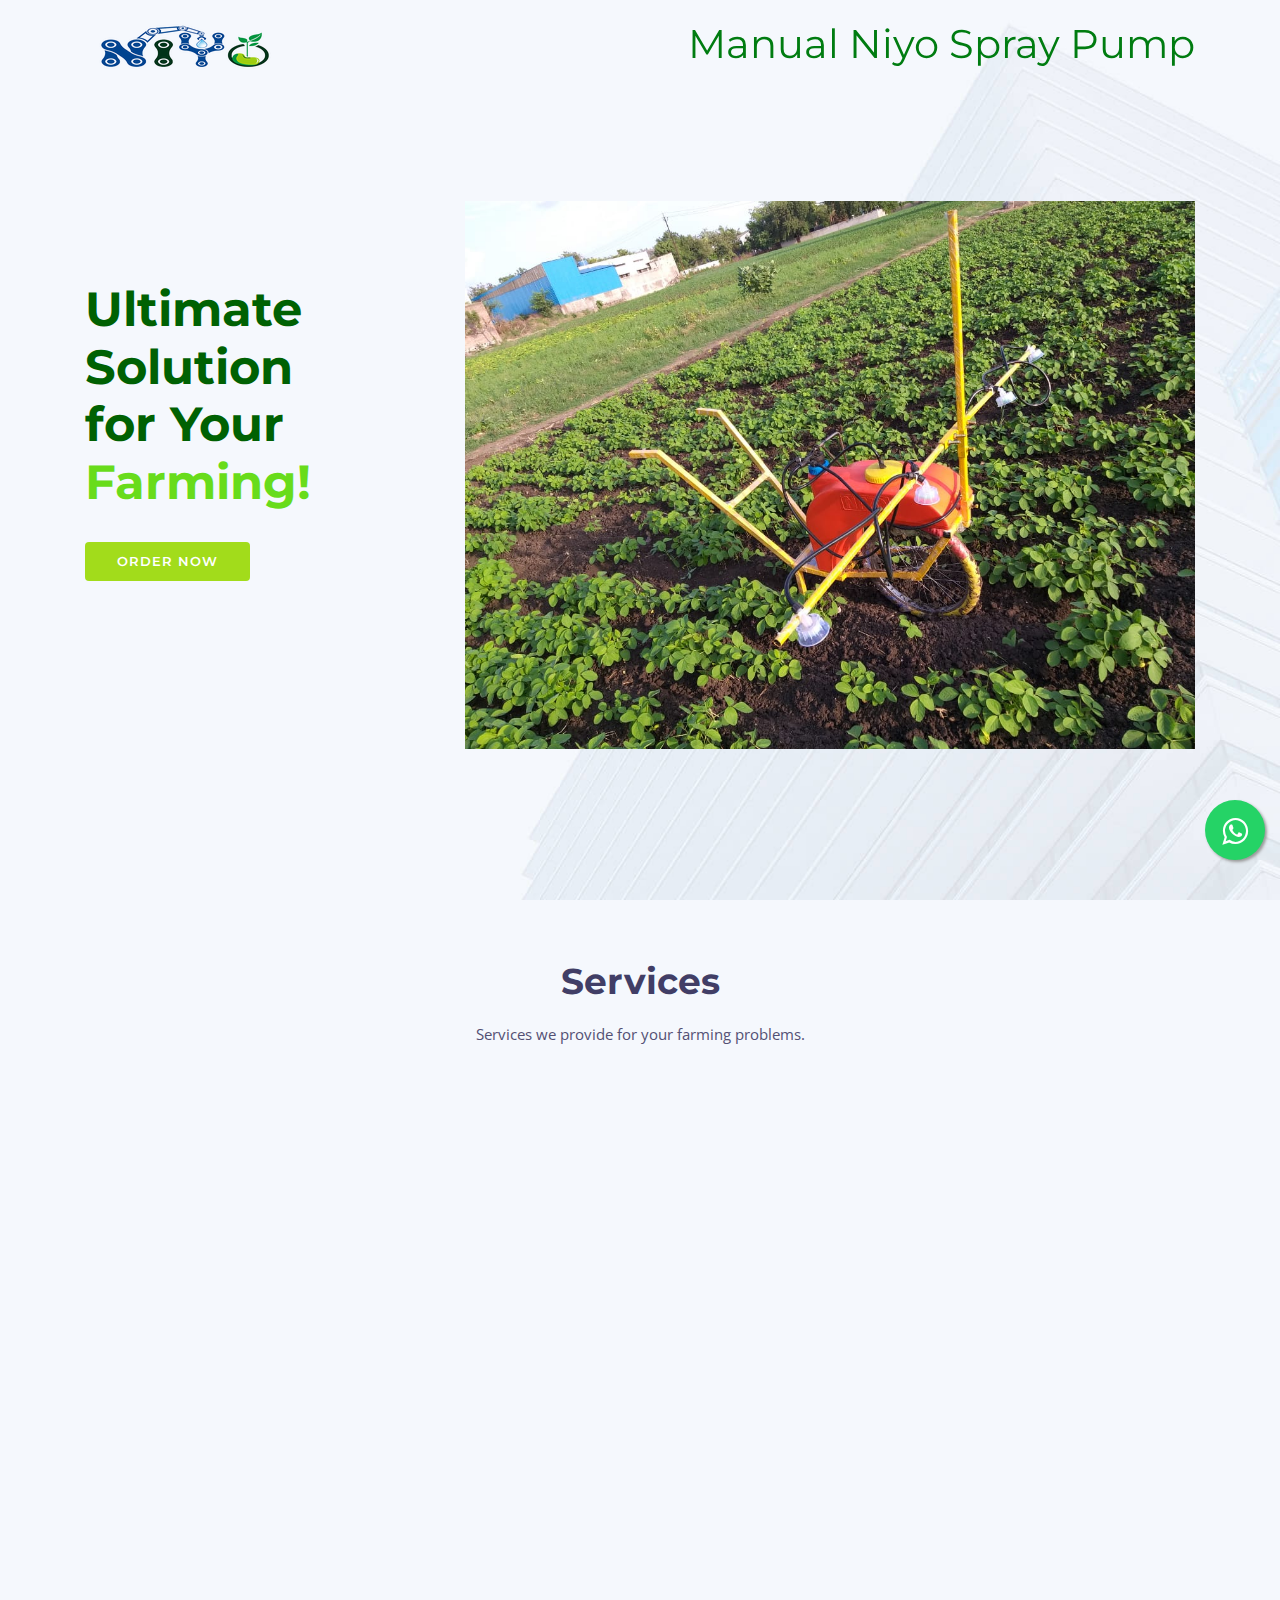
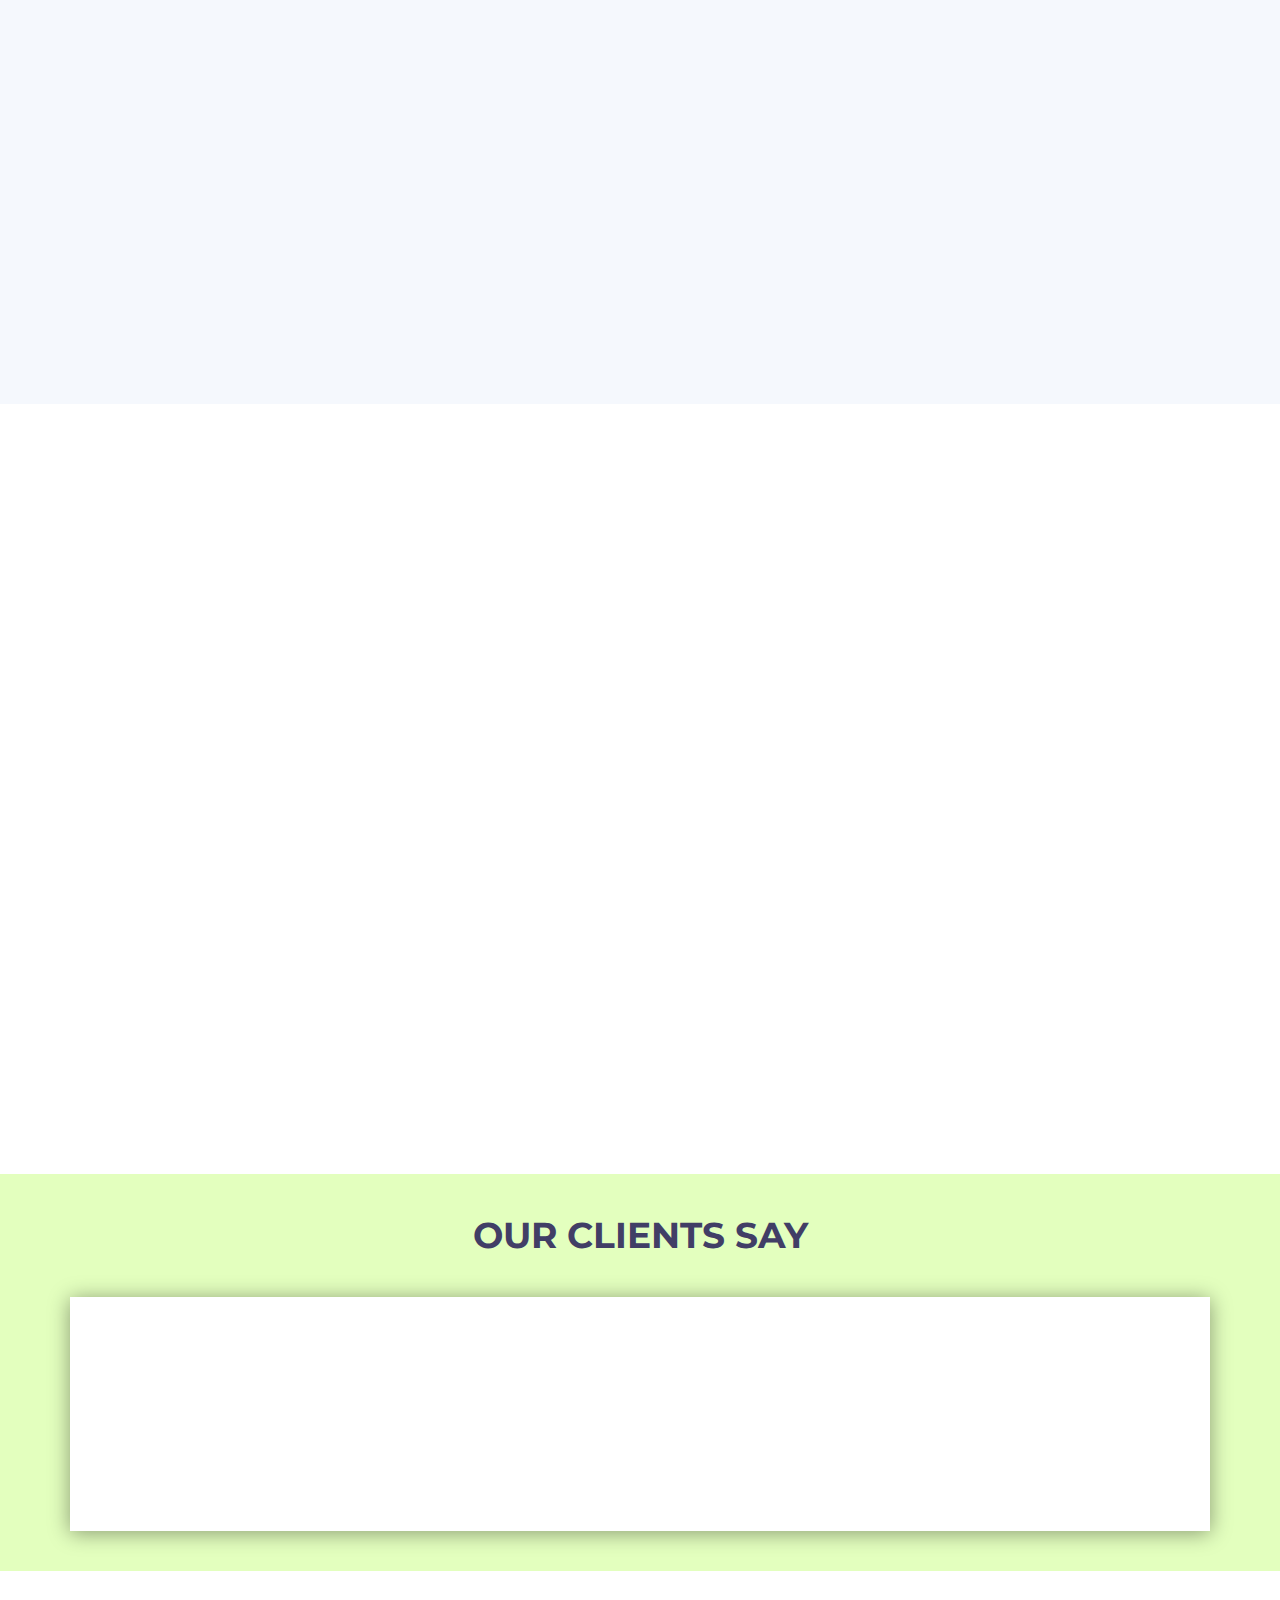
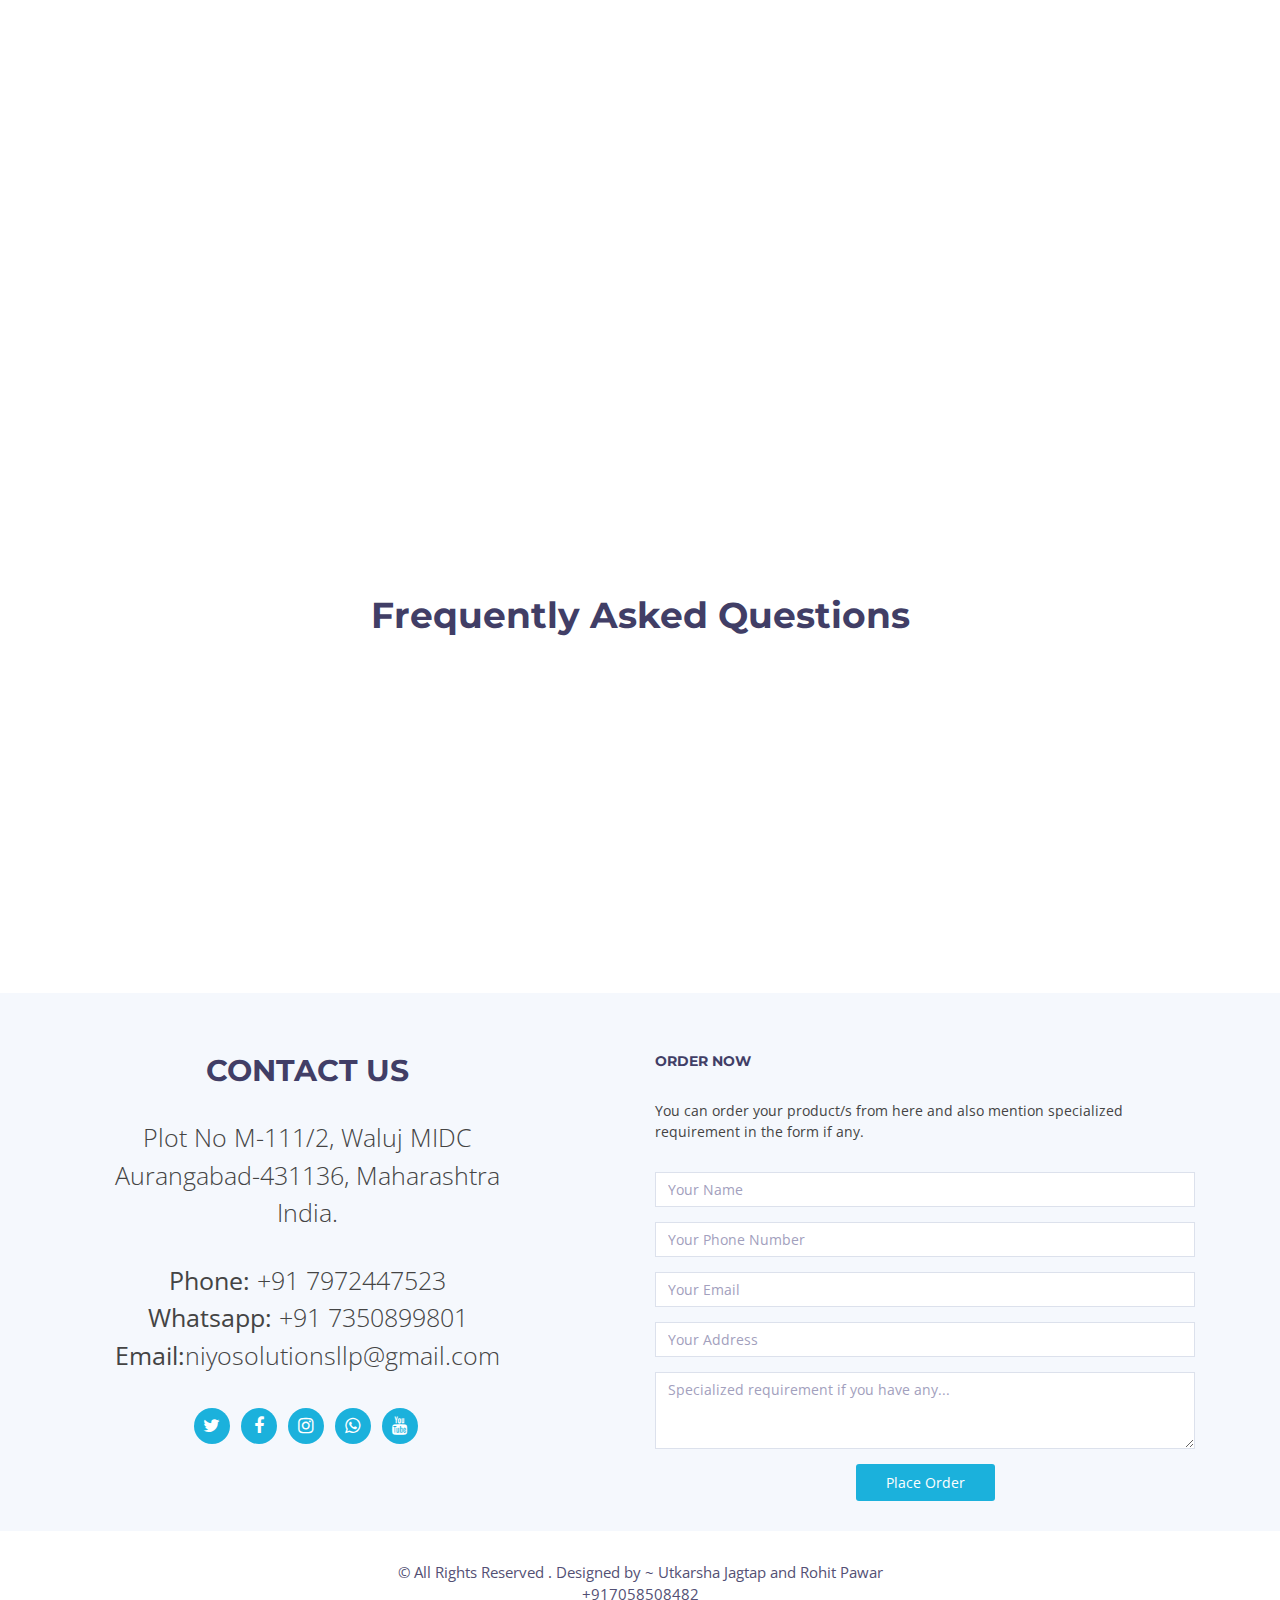
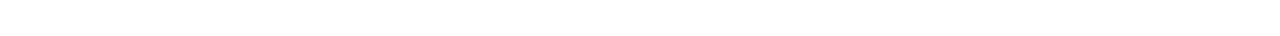
==== commit 6210f9c1: "final commit" ====
--- a/product1.html
+++ b/product1.html
@@ -472,7 +472,7 @@
                       Plot No M-111/2, Waluj MIDC Aurangabad-431136, Maharashtra India.</p>
                      <p> <strong>Phone:</strong> +91 7972447523<br>
                       <strong>Whatsapp:</strong> +91 7350899801<br>
-                      <strong>Email:</strong> contact@niyosolutionsllp.com<br>
+                      <strong>Email:</strong>niyosolutionsllp@gmail.com<br>
                     </p>
                   </div>
 
